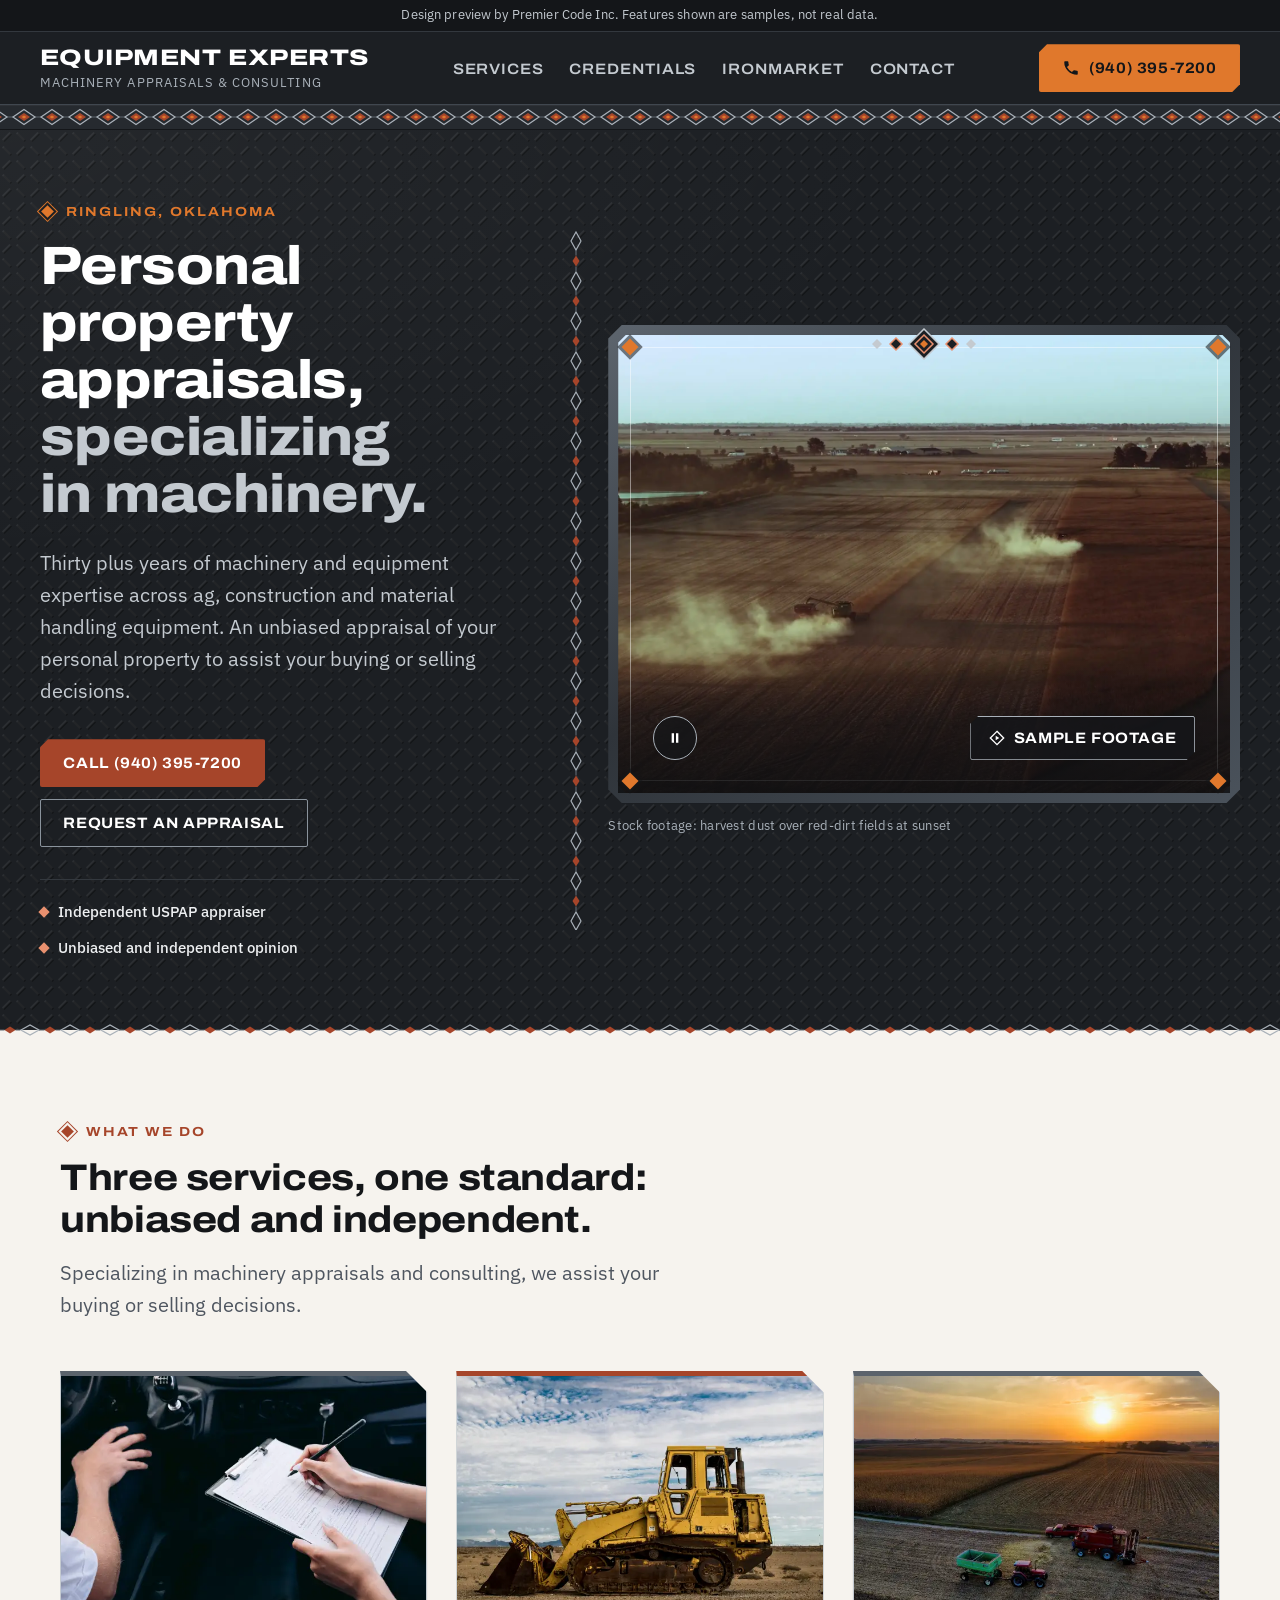
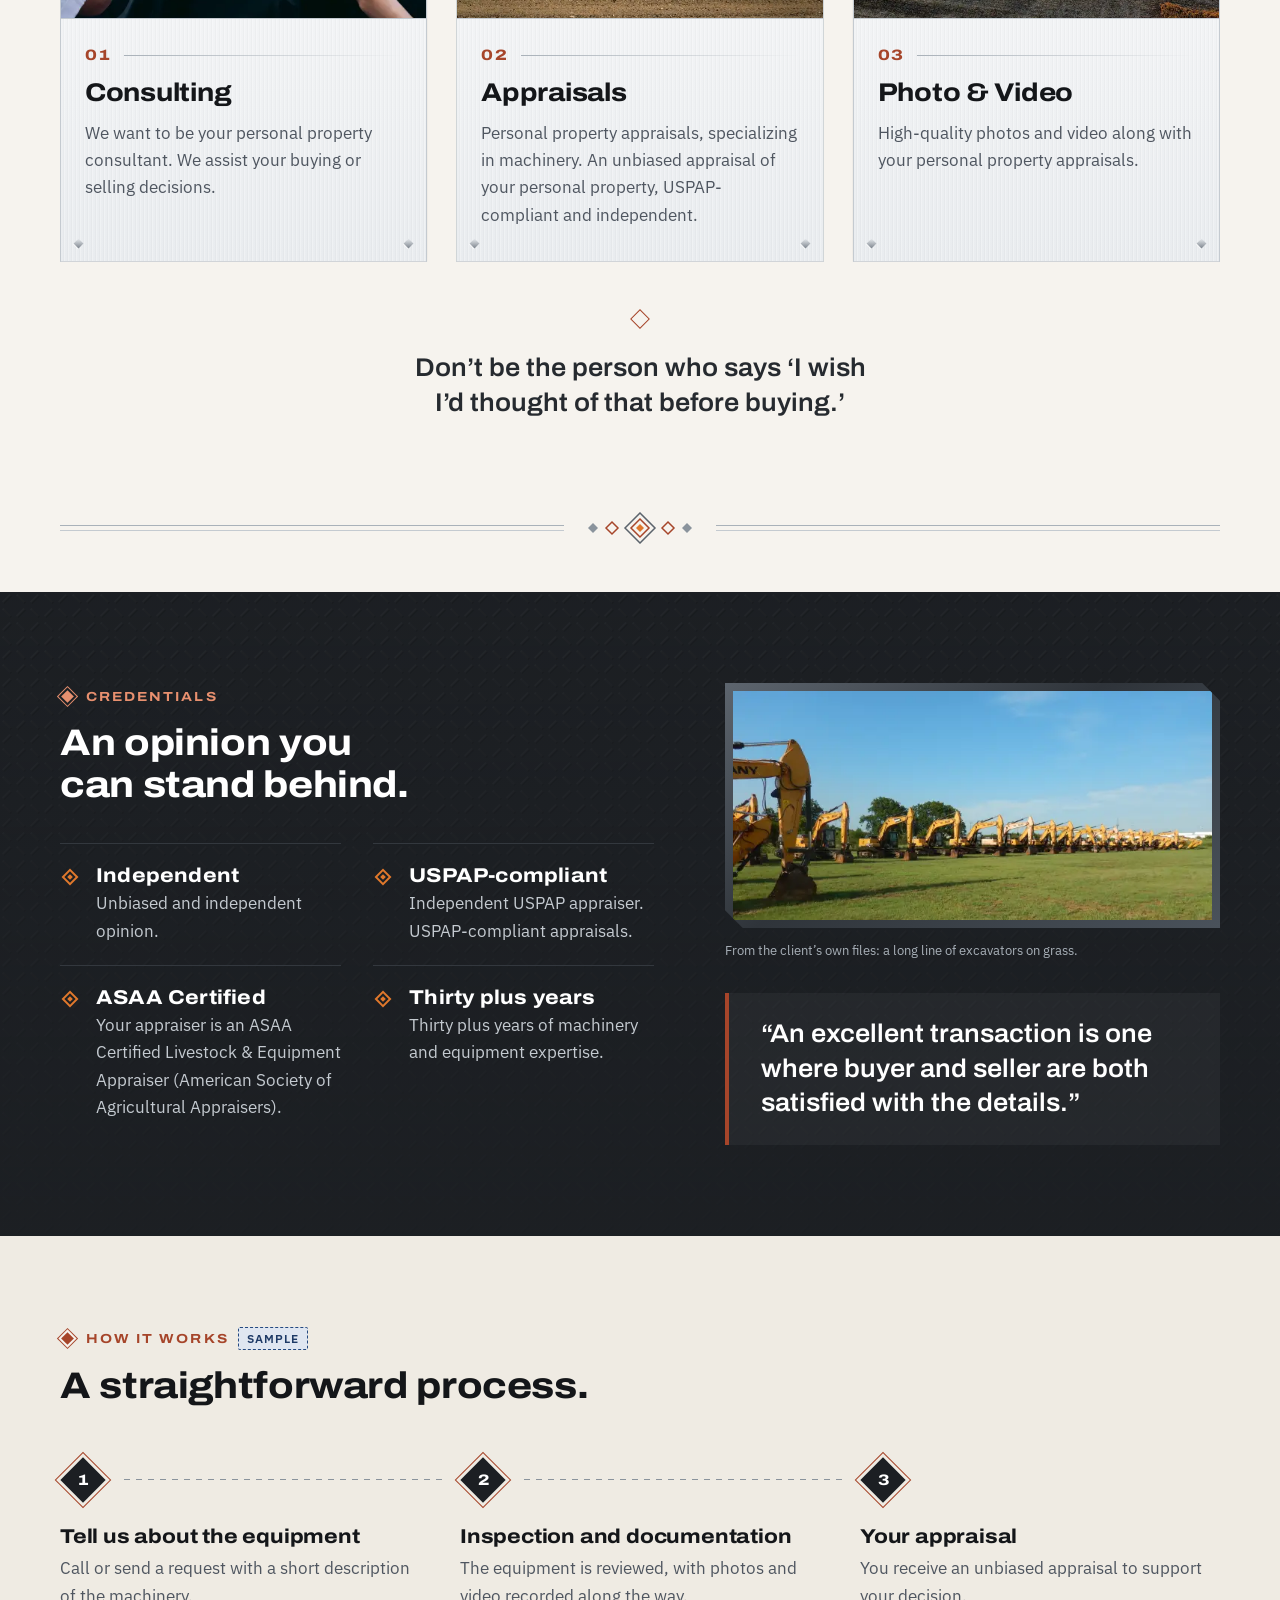
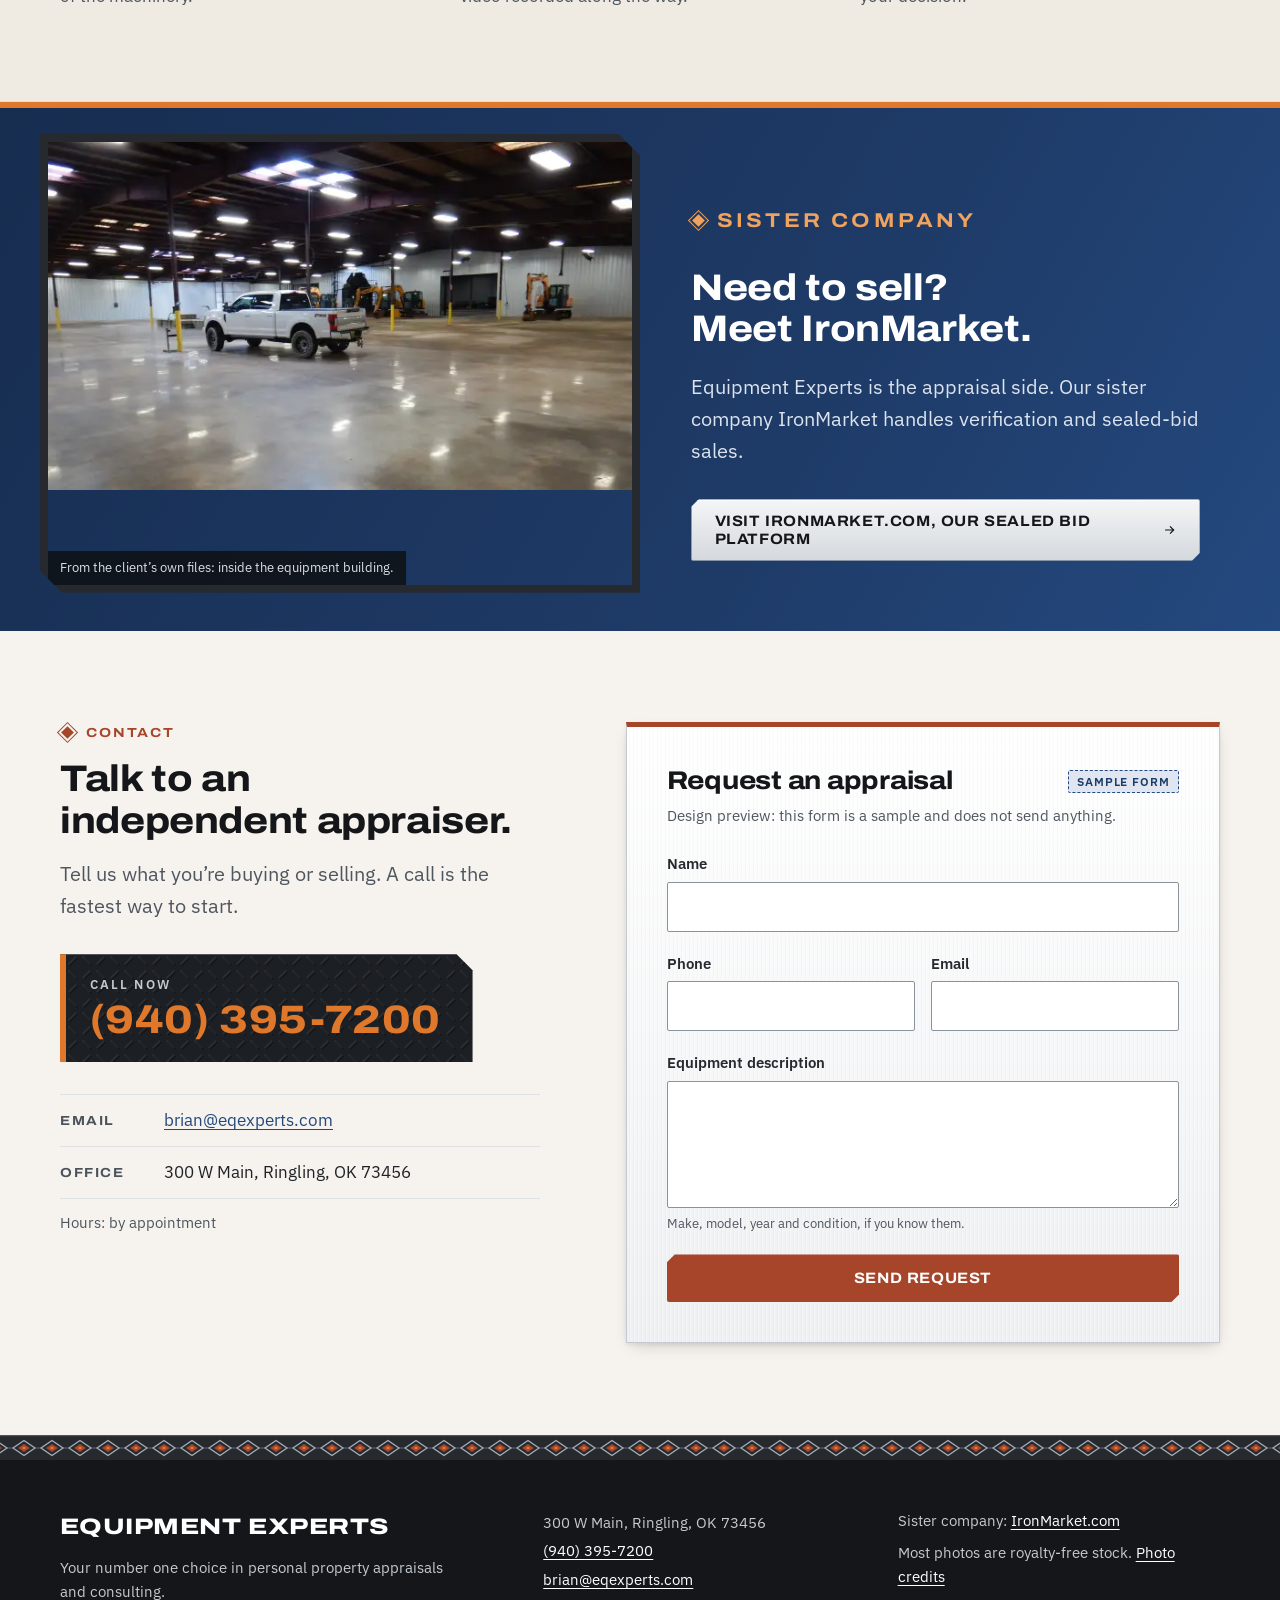
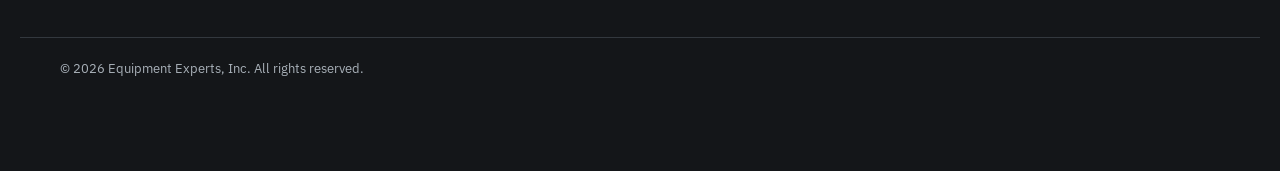
==== option-a/index.html @ ef74b84f "Add three homepage design options for Equipment Experts - Option A "Diamond & Steel": industrial gri" ====
<!--
  PITCH NOTE (Option A, "Diamond & Steel"):
  A disciplined, industrial-grade homepage in charcoal, brushed steel and red clay, where a precise
  diamond-band pattern language (machined like tread plate) gives the brand a quiet, distinctive
  heritage without a single word about it.
  Look first at: the hero (red-dirt harvest loop inside the steel diamond frame, with the diamond
  chain along its edge), then the three machined service cards and the credentials band.
-->
<!doctype html>
<html lang="en">
<head>
<meta charset="utf-8">
<meta name="viewport" content="width=device-width, initial-scale=1">
<meta name="robots" content="noindex, nofollow">
<title>Equipment Experts | Machinery Appraisals and Consulting in Ringling, Oklahoma</title>
<meta name="description" content="Equipment Experts: independent, USPAP-compliant personal property appraisals and consulting, specializing in machinery. Ringling, Oklahoma.">
<meta name="theme-color" content="#1c1f23">
<link rel="preconnect" href="https://fonts.googleapis.com">
<link rel="preconnect" href="https://fonts.gstatic.com" crossorigin>
<link rel="stylesheet" href="https://fonts.googleapis.com/css2?family=Archivo:wdth,wght@100..125,500..800&family=IBM+Plex+Sans:ital,wght@0,400;0,500;0,600;1,400&display=swap">
<link rel="stylesheet" href="styles.css">
<script>document.documentElement.classList.add('js');</script>
</head>
<body>

<a class="skip-link" href="#main">Skip to main content</a>

<div class="preview-bar" role="note">
  Design preview by Premier Code Inc. Features shown are samples, not real data.
</div>

<header class="site-header">
  <div class="container header-inner">
    <a class="brand" href="#top" aria-label="Equipment Experts, back to top">
      <span class="brand-name">Equipment Experts</span>
      <span class="brand-sub">Machinery appraisals &amp; consulting</span>
    </a>
    <nav class="site-nav" aria-label="Primary">
      <ul>
        <li><a href="#services">Services</a></li>
        <li><a href="#credentials">Credentials</a></li>
        <li><a href="#ironmarket">IronMarket</a></li>
        <li><a href="#contact">Contact</a></li>
      </ul>
    </nav>
    <a class="btn btn-call header-call" href="tel:+19403957200">
      <svg class="icon" aria-hidden="true" viewBox="0 0 24 24" width="18" height="18"><path d="M6.6 10.8a15.1 15.1 0 0 0 6.6 6.6l2.2-2.2c.3-.3.7-.4 1-.2 1.1.4 2.3.6 3.6.6.6 0 1 .4 1 1V20c0 .6-.4 1-1 1A17 17 0 0 1 3 4c0-.6.4-1 1-1h3.5c.6 0 1 .4 1 1 0 1.3.2 2.5.6 3.6.1.3 0 .7-.2 1z" fill="currentColor"/></svg>
      <span>(940) 395-7200</span>
    </a>
  </div>
  <div class="diamond-band draw" aria-hidden="true"></div>
</header>

<main id="main">

  <!-- HERO -->
  <section class="hero" id="top" aria-labelledby="hero-title">
    <div class="hero-grid container-wide">
      <div class="hero-copy">
        <p class="eyebrow"><span class="dia" aria-hidden="true"></span>Ringling, Oklahoma</p>
        <h1 id="hero-title">Personal property appraisals, <span class="h1-accent">specializing in machinery.</span></h1>
        <p class="hero-lead">Thirty plus years of machinery and equipment expertise across ag, construction and material handling equipment. An unbiased appraisal of your personal property to assist your buying or selling decisions.</p>
        <div class="hero-actions">
          <a class="btn btn-primary" href="tel:+19403957200">Call (940) 395-7200</a>
          <a class="btn btn-outline-light" href="#contact">Request an appraisal</a>
        </div>
        <ul class="hero-facts" aria-label="At a glance">
          <li>Independent USPAP appraiser</li>
          <li>Unbiased and independent opinion</li>
        </ul>
      </div>

      <div class="hero-media">
        <div class="hero-frame">
          <video class="hero-video" muted loop playsinline preload="metadata"
                 poster="../assets/img/poster-aerial-combines-red-dirt-sunset.webp"
                 width="1920" height="1080"
                 aria-label="Stock footage: harvest machines raising dust over red-dirt fields at sunset">
            <source media="(max-width: 899px)" src="../assets/video/aerial-combines-red-dirt-sunset-720.mp4" type="video/mp4">
            <source src="../assets/video/aerial-combines-red-dirt-sunset.mp4" type="video/mp4">
          </video>
          <span class="frame-corner tl" aria-hidden="true"></span>
          <span class="frame-corner tr" aria-hidden="true"></span>
          <span class="frame-corner bl" aria-hidden="true"></span>
          <span class="frame-corner br" aria-hidden="true"></span>
          <div class="hero-media-bar">
            <button class="video-toggle" type="button" aria-label="Pause background video" hidden>
              <svg class="i-pause" aria-hidden="true" viewBox="0 0 24 24" width="16" height="16"><path d="M7 5h3.5v14H7zM13.5 5H17v14h-3.5z" fill="currentColor"/></svg>
              <svg class="i-play" aria-hidden="true" viewBox="0 0 24 24" width="16" height="16"><path d="M8 5v14l11-7z" fill="currentColor"/></svg>
            </button>
            <a class="btn btn-footage" href="../assets/video/aerial-tractor-red-soil.mp4" data-footage="../assets/video/aerial-tractor-red-soil" aria-haspopup="dialog">
              <svg aria-hidden="true" viewBox="0 0 24 24" width="16" height="16"><path d="M12 2l10 10-10 10L2 12z" fill="none" stroke="currentColor" stroke-width="2"/><path d="M10 8.5v7l5.5-3.5z" fill="currentColor"/></svg>
              Sample footage
            </a>
          </div>
        </div>
        <p class="media-caption">Stock footage: harvest dust over red-dirt fields at sunset</p>
      </div>
    </div>
    <div class="chain-rule draw" aria-hidden="true"></div>
  </section>

  <!-- SERVICES -->
  <section class="section services" id="services" aria-labelledby="services-title">
    <div class="container">
      <header class="section-head">
        <p class="kicker">What we do</p>
        <h2 id="services-title">Three services, one standard: unbiased and independent.</h2>
        <p class="section-intro">Specializing in machinery appraisals and consulting, we assist your buying or selling decisions.</p>
      </header>

      <ol class="cards" role="list">
        <li class="card">
          <figure class="card-media">
            <img src="../assets/img/clipboard-640.webp"
                 srcset="../assets/img/clipboard-640.webp 640w, ../assets/img/clipboard-1200.webp 1200w"
                 sizes="(min-width: 1000px) 30vw, (min-width: 700px) 45vw, 92vw"
                 width="640" height="427" loading="lazy" decoding="async"
                 alt="Hands filling out an inspection form on a clipboard">
          </figure>
          <div class="card-body">
            <p class="card-num"><span aria-hidden="true">01</span></p>
            <h3>Consulting</h3>
            <p>We want to be your personal property consultant. We assist your buying or selling decisions.</p>
          </div>
        </li>
        <li class="card card-feature">
          <figure class="card-media">
            <img src="../assets/img/track-loader-640.webp"
                 srcset="../assets/img/track-loader-640.webp 640w, ../assets/img/track-loader-1200.webp 1200w"
                 sizes="(min-width: 1000px) 30vw, (min-width: 700px) 45vw, 92vw"
                 width="640" height="427" loading="lazy" decoding="async"
                 alt="Weathered yellow track loader on open scrubland under a cloudy sky">
          </figure>
          <div class="card-body">
            <p class="card-num"><span aria-hidden="true">02</span></p>
            <h3>Appraisals</h3>
            <p>Personal property appraisals, specializing in machinery. An unbiased appraisal of your personal property, USPAP-compliant and independent.</p>
          </div>
        </li>
        <li class="card">
          <figure class="card-media">
            <img src="../assets/img/harvest-aerial-640.webp"
                 srcset="../assets/img/harvest-aerial-640.webp 640w, ../assets/img/harvest-aerial-1200.webp 1200w"
                 sizes="(min-width: 1000px) 30vw, (min-width: 700px) 45vw, 92vw"
                 width="640" height="516" loading="lazy" decoding="async"
                 alt="Aerial view of a combine and grain cart harvesting at sunset">
          </figure>
          <div class="card-body">
            <p class="card-num"><span aria-hidden="true">03</span></p>
            <h3>Photo &amp; Video</h3>
            <p>High-quality photos and video along with your personal property appraisals.</p>
          </div>
        </li>
      </ol>

      <blockquote class="pull-quote">
        <p>Don&rsquo;t be the person who says &lsquo;I wish I&rsquo;d thought of that before buying.&rsquo;</p>
      </blockquote>
    </div>
  </section>

  <div class="divider draw" aria-hidden="true">
    <svg viewBox="0 0 120 32" width="120" height="32"><use href="#stepped-diamond"/></svg>
  </div>

  <!-- CREDENTIALS / TRUST -->
  <section class="section trust" id="credentials" aria-labelledby="trust-title">
    <div class="container trust-grid">
      <div class="trust-copy">
        <p class="kicker kicker-light">Credentials</p>
        <h2 id="trust-title">An opinion you can stand behind.</h2>
        <ul class="cred-list" role="list">
          <li>
            <h3>Independent</h3>
            <p>Unbiased and independent opinion.</p>
          </li>
          <li>
            <h3>USPAP-compliant</h3>
            <p>Independent USPAP appraiser. USPAP-compliant appraisals.</p>
          </li>
          <li>
            <h3>ASAA Certified</h3>
            <!-- PLACEHOLDER: appraiser's name, pending client confirmation -->
            <p>Your appraiser is an ASAA Certified Livestock &amp; Equipment Appraiser (American Society of Agricultural Appraisers).</p>
          </li>
          <li>
            <h3>Thirty plus years</h3>
            <p>Thirty plus years of machinery and equipment expertise.</p>
          </li>
        </ul>
      </div>
      <figure class="trust-figure">
        <div class="trust-img">
          <img src="../assets/img/excavator-line-1200.webp"
               srcset="../assets/img/excavator-line-640.webp 640w, ../assets/img/excavator-line-1200.webp 1200w, ../assets/img/excavator-line-2400.webp 2400w"
               sizes="(min-width: 1000px) 46vw, 92vw"
               width="1200" height="574" loading="lazy" decoding="async"
               alt="A long line of yellow excavators parked on green grass under a blue sky">
        </div>
        <figcaption>From the client&rsquo;s own files: a long line of excavators on grass.</figcaption>
        <blockquote class="trust-quote">
          <p>&ldquo;An excellent transaction is one where buyer and seller are both satisfied with the details.&rdquo;</p>
        </blockquote>
      </figure>
    </div>
  </section>

  <!-- HOW IT WORKS (placeholder section) -->
  <!-- PLACEHOLDER: the client must confirm the appraisal process steps and wording -->
  <section class="section process" aria-labelledby="process-title">
    <div class="container">
      <header class="section-head section-head-row">
        <div>
          <p class="kicker">How it works <span class="sample-tag">Sample</span></p>
          <h2 id="process-title">A straightforward process.</h2>
        </div>
      </header>
      <ol class="steps" role="list">
        <li class="step">
          <span class="step-mark" aria-hidden="true"><span>1</span></span>
          <h3>Tell us about the equipment</h3>
          <p>Call or send a request with a short description of the machinery.</p>
        </li>
        <li class="step">
          <span class="step-mark" aria-hidden="true"><span>2</span></span>
          <h3>Inspection and documentation</h3>
          <p>The equipment is reviewed, with photos and video recorded along the way.</p>
        </li>
        <li class="step">
          <span class="step-mark" aria-hidden="true"><span>3</span></span>
          <h3>Your appraisal</h3>
          <p>You receive an unbiased appraisal to support your decision.</p>
        </li>
      </ol>
    </div>
  </section>

  <!-- IRONMARKET -->
  <section class="ironmarket" id="ironmarket" aria-labelledby="iron-title">
    <div class="container-wide iron-grid">
      <figure class="iron-figure">
        <img src="../assets/img/shop-interior-1200.webp"
             srcset="../assets/img/shop-interior-640.webp 640w, ../assets/img/shop-interior-1200.webp 1200w, ../assets/img/shop-interior-2400.webp 2400w"
             sizes="(min-width: 1000px) 50vw, 100vw"
             width="1200" height="715" loading="lazy" decoding="async"
             alt="Inside a large metal equipment building with a white pickup and compact excavators on a polished concrete floor">
        <figcaption>From the client&rsquo;s own files: inside the equipment building.</figcaption>
      </figure>
      <div class="iron-copy">
        <p class="kicker kicker-light">Sister company</p>
        <h2 id="iron-title">Need to sell? Meet IronMarket.</h2>
        <p>Equipment Experts is the appraisal side. Our sister company IronMarket handles verification and sealed-bid sales.</p>
        <a class="btn btn-steel" href="https://www.ironmarket.com" rel="noopener">
          Visit IronMarket.com, our sealed bid platform
          <svg aria-hidden="true" viewBox="0 0 24 24" width="16" height="16"><path d="M5 12h12M13 6l6 6-6 6" fill="none" stroke="currentColor" stroke-width="2"/></svg>
        </a>
      </div>
    </div>
  </section>

  <!-- CONTACT -->
  <section class="section contact" id="contact" aria-labelledby="contact-title">
    <div class="container contact-grid">
      <div class="contact-copy">
        <p class="kicker">Contact</p>
        <h2 id="contact-title">Talk to an independent appraiser.</h2>
        <p class="section-intro">Tell us what you&rsquo;re buying or selling. A call is the fastest way to start.</p>
        <a class="call-plate" href="tel:+19403957200">
          <span class="call-label">Call now</span>
          <span class="call-number">(940) 395-7200</span>
        </a>
        <dl class="contact-list">
          <div><dt>Email</dt><dd><a href="mailto:brian@eqexperts.com">brian@eqexperts.com</a></dd></div>
          <div><dt>Office</dt><dd>300 W Main, Ringling, OK 73456</dd></div>
        </dl>
        <!-- PLACEHOLDER: business hours are not published; client must confirm -->
        <p class="contact-hours">Hours: by appointment</p>
        <!-- /PLACEHOLDER -->
      </div>

      <div class="form-panel">
        <div class="form-head">
          <h3>Request an appraisal</h3>
          <span class="sample-tag">Sample form</span>
        </div>
        <p class="form-note">Design preview: this form is a sample and does not send anything.</p>
        <form class="request-form" action="#" method="post" novalidate>
          <!-- PLACEHOLDER: reCAPTCHA v3 script and token field go here at launch -->
          <div class="hp" aria-hidden="true">
            <label for="f-company">Leave this field empty</label>
            <input id="f-company" name="company_website" type="text" tabindex="-1" autocomplete="off">
          </div>
          <div class="field">
            <label for="f-name">Name</label>
            <input id="f-name" name="name" type="text" autocomplete="name" required>
          </div>
          <div class="field-row">
            <div class="field">
              <label for="f-phone">Phone</label>
              <input id="f-phone" name="phone" type="tel" autocomplete="tel" inputmode="tel">
            </div>
            <div class="field">
              <label for="f-email">Email</label>
              <input id="f-email" name="email" type="email" autocomplete="email">
            </div>
          </div>
          <div class="field">
            <label for="f-equip">Equipment description</label>
            <textarea id="f-equip" name="equipment" rows="4" aria-describedby="f-equip-hint"></textarea>
            <p class="hint" id="f-equip-hint">Make, model, year and condition, if you know them.</p>
          </div>
          <button class="btn btn-primary btn-block" type="submit">Send request</button>
          <p class="form-status" role="status" aria-live="polite"></p>
        </form>
      </div>
    </div>
  </section>

</main>

<footer class="site-footer">
  <div class="diamond-band" aria-hidden="true"></div>
  <div class="container footer-grid">
    <div class="footer-brand">
      <p class="brand-name">Equipment Experts</p>
      <p class="footer-tag">Your number one choice in personal property appraisals and consulting.</p>
    </div>
    <address class="footer-contact">
      300 W Main, Ringling, OK 73456<br>
      <a href="tel:+19403957200">(940) 395-7200</a><br>
      <a href="mailto:brian@eqexperts.com">brian@eqexperts.com</a>
    </address>
    <div class="footer-links">
      <p>Sister company: <a href="https://www.ironmarket.com" rel="noopener">IronMarket.com</a></p>
      <p>Most photos are royalty-free stock. <a href="../credits.html">Photo credits</a></p>
    </div>
  </div>
  <div class="container footer-base">
    <p>&copy; 2026 Equipment Experts, Inc. All rights reserved.</p>
  </div>
</footer>

<dialog class="footage-dialog" aria-labelledby="footage-title">
  <div class="dialog-head">
    <h2 id="footage-title">Sample footage <span class="dialog-sub">Stock aerial of a tractor crossing red-soil rows</span></h2>
    <button class="dialog-close" type="button" aria-label="Close sample footage">
      <svg aria-hidden="true" viewBox="0 0 24 24" width="20" height="20"><path d="M6 6l12 12M18 6L6 18" stroke="currentColor" stroke-width="2.2"/></svg>
    </button>
  </div>
  <div class="dialog-stage"></div>
  <p class="dialog-note">An example of the kind of photo and video coverage that can accompany an appraisal. Stock footage, not a client project.</p>
</dialog>

<!-- Shared SVG symbols -->
<svg width="0" height="0" style="position:absolute" aria-hidden="true" focusable="false">
  <symbol id="stepped-diamond" viewBox="0 0 120 32">
    <path d="M8 16l5-5 5 5-5 5z" fill="#8a939c"/>
    <path d="M102 16l5-5 5 5-5 5z" fill="#8a939c"/>
    <path d="M26 16l6-6 6 6-6 6z" fill="none" stroke="#a6452a" stroke-width="1.5"/>
    <path d="M82 16l6-6 6 6-6 6z" fill="none" stroke="#a6452a" stroke-width="1.5"/>
    <path d="M60 1l15 15-15 15-15-15z" fill="none" stroke="#5b636c" stroke-width="1.5"/>
    <path d="M60 7l9 9-9 9-9-9z" fill="none" stroke="#a6452a" stroke-width="1.5"/>
    <path d="M60 12l4 4-4 4-4-4z" fill="#e0782c"/>
  </symbol>
</svg>

<script src="main.js" defer></script>
<!-- SWITCHER -->
</body>
</html>
---- option-a/styles.css ----
/* ==========================================================================
   Equipment Experts | Option A "Diamond & Steel"
   Charcoal + brushed steel base, warm paper, red-clay accent,
   logo orange and deep blue. Diamond bands rendered as machined detail.
   ========================================================================== */

:root {
    /* Neutrals: charcoal and steel */
    --charcoal-950: #141619;
    --charcoal-900: #1c1f23;
    --charcoal-800: #262a2f;
    --charcoal-700: #33383e;
    --steel-700: #4a525b;
    --steel-600: #5b636c;
    --steel-500: #8a939c;
    --steel-400: #a9b1b9;
    --steel-300: #c4cad0;
    --steel-200: #dde1e5;
    --steel-100: #eceef0;
    --white: #ffffff;

    /* Warm paper */
    --paper: #f6f3ee;
    --paper-2: #efebe3;

    /* Accents */
    --clay-700: #8f3a22;
    --clay-600: #a6452a;
    --clay-300: #e8906f;
    --orange: #e0782c;
    --orange-soft: #f0a35e;
    --blue-900: #172d50;
    --blue-800: #1e3a66;
    --blue-700: #24497f;

    /* Text */
    --ink: #1f2328;
    --muted: #4f5660;
    --on-dark: #eef0f2;
    --on-dark-muted: #c4cad0;

    /* Type */
    --font-head: "Archivo", "Helvetica Neue", Arial, system-ui, sans-serif;
    --font-body: "IBM Plex Sans", system-ui, -apple-system, "Segoe UI", sans-serif;

    --text-xs: clamp(0.78rem, 0.75rem + 0.1vw, 0.82rem);
    --text-sm: clamp(0.875rem, 0.85rem + 0.12vw, 0.94rem);
    --text-base: clamp(1rem, 0.96rem + 0.2vw, 1.0625rem);
    --text-lg: clamp(1.125rem, 1.06rem + 0.3vw, 1.25rem);
    --text-xl: clamp(1.3rem, 1.15rem + 0.6vw, 1.6rem);
    --text-2xl: clamp(1.65rem, 1.35rem + 1.2vw, 2.4rem);
    --text-3xl: clamp(2rem, 1.45rem + 2.4vw, 3.6rem);

    /* Spacing */
    --space-1: 0.25rem;
    --space-2: 0.5rem;
    --space-3: 0.75rem;
    --space-4: 1rem;
    --space-5: 1.25rem;
    --space-6: 1.5rem;
    --space-8: 2rem;
    --space-10: 2.5rem;
    --space-12: 3rem;
    --space-16: 4rem;
    --space-20: 5rem;
    --space-24: 6rem;

    --section-pad: clamp(3.5rem, 2.5rem + 4vw, 7rem);

    --radius-sm: 2px;
    --radius-md: 4px;
    --chamfer: 14px;

    --shadow-sm: 0 1px 2px rgb(20 22 25 / 0.08);
    --shadow-md: 0 6px 16px -6px rgb(20 22 25 / 0.22), 0 2px 4px rgb(20 22 25 / 0.06);
    --shadow-lg: 0 18px 40px -16px rgb(20 22 25 / 0.35);

    --ease: cubic-bezier(0.2, 0.7, 0.2, 1);
    --t-fast: 150ms var(--ease);
    --t-base: 220ms var(--ease);

    --focus: var(--blue-700);

    /* Pattern tiles (inline SVG) */
    --tile-band: url("data:image/svg+xml,%3Csvg xmlns='http://www.w3.org/2000/svg' width='28' height='18' viewBox='0 0 28 18'%3E%3Cpath d='M0 9h3M25 9h3' stroke='%235b636c'/%3E%3Cpath d='M14 1.5l11 7.5-11 7.5L3 9z' fill='none' stroke='%23a9b1b9' stroke-width='1.2'/%3E%3Cpath d='M14 5l6 4-6 4-6-4z' fill='%23a6452a'/%3E%3Cpath d='M14 7.4l2.4 1.6-2.4 1.6-2.4-1.6z' fill='%23e0782c'/%3E%3C/svg%3E");
    --tile-chain-h: url("data:image/svg+xml,%3Csvg xmlns='http://www.w3.org/2000/svg' width='40' height='12' viewBox='0 0 40 12'%3E%3Cpath d='M1 6l9-5 9 5-9 5z' fill='none' stroke='%23a9b1b9' stroke-width='1.2'/%3E%3Cpath d='M19 6h5.5M35.5 6H41' stroke='%235b636c' stroke-width='1.2'/%3E%3Cpath d='M30 2.5l5.5 3.5-5.5 3.5-5.5-3.5z' fill='%23a6452a'/%3E%3C/svg%3E");
    --tile-chain-v: url("data:image/svg+xml,%3Csvg xmlns='http://www.w3.org/2000/svg' width='12' height='40' viewBox='0 0 12 40'%3E%3Cpath d='M6 1l5 9-5 9-5-9z' fill='none' stroke='%23a9b1b9' stroke-width='1.2'/%3E%3Cpath d='M6 19v5.5M6 35.5V41' stroke='%235b636c' stroke-width='1.2'/%3E%3Cpath d='M2.5 30L6 24.5 9.5 30 6 35.5z' fill='%23a6452a'/%3E%3C/svg%3E");
    --tile-tread: url("data:image/svg+xml,%3Csvg xmlns='http://www.w3.org/2000/svg' width='28' height='28' viewBox='0 0 28 28'%3E%3Cg fill='%23000' fill-opacity='.35'%3E%3Cpath d='M3 10.5L10.5 3l1.5 1.5L4.5 12z'/%3E%3Cpath d='M17 4.5L18.5 3 26 10.5 24.5 12z'/%3E%3Cpath d='M3 18.5L4.5 17 12 24.5 10.5 26z'/%3E%3Cpath d='M17 24.5L24.5 17l1.5 1.5L18.5 26z'/%3E%3C/g%3E%3Cg fill='%23fff' fill-opacity='.07'%3E%3Cpath d='M2 9.5L9.5 2l1.5 1.5L3.5 11z'/%3E%3Cpath d='M16 3.5L17.5 2 25 9.5 23.5 11z'/%3E%3Cpath d='M2 17.5L3.5 16 11 23.5 9.5 25z'/%3E%3Cpath d='M16 23.5L23.5 16l1.5 1.5L17.5 25z'/%3E%3C/g%3E%3C/svg%3E");
    --brushed: repeating-linear-gradient(90deg, rgb(255 255 255 / 0) 0 2px, rgb(0 0 0 / 0.018) 2px 3px, rgb(255 255 255 / 0.25) 3px 4px);
}

/* ---------- Reset / base ---------- */
*,
*::before,
*::after { box-sizing: border-box; }

html {
    -webkit-text-size-adjust: 100%;
    scroll-behavior: smooth;
    scroll-padding-top: 1rem;
}

body {
    margin: 0;
    font-family: var(--font-body);
    font-size: var(--text-base);
    line-height: 1.6;
    color: var(--ink);
    background: var(--paper);
    overflow-x: hidden;
}

img, video, svg { display: block; max-width: 100%; }
img, video { height: auto; }

h1, h2, h3 {
    font-family: var(--font-head);
    font-stretch: 112%;
    font-weight: 750;
    line-height: 1.12;
    letter-spacing: -0.01em;
    margin: 0;
    text-wrap: balance;
}

p { margin: 0; }
p + p { margin-top: var(--space-4); }

a { color: var(--blue-700); text-underline-offset: 0.18em; }
a:hover { color: var(--clay-700); }

:focus-visible {
    outline: 3px solid var(--focus);
    outline-offset: 3px;
    border-radius: 1px;
}

ul[role="list"], ol[role="list"] { list-style: none; margin: 0; padding: 0; }

figure { margin: 0; }

.container {
    width: 100%;
    max-width: 1240px;
    margin-inline: auto;
    padding-inline: clamp(1rem, 0.5rem + 2.5vw, 2.5rem);
}

.container-wide {
    width: 100%;
    max-width: 1680px;
    margin-inline: auto;
    padding-inline: clamp(1rem, 0.5rem + 2.5vw, 2.5rem);
}

/* Dark surfaces get a light focus ring */
.site-header, .hero, .trust, .ironmarket, .site-footer, .call-plate, .footage-dialog, .preview-bar {
    --focus: var(--orange-soft);
}

/* ---------- Skip link / preview bar ---------- */
.skip-link {
    position: absolute;
    left: var(--space-4);
    top: -100px;
    z-index: 100;
    padding: var(--space-3) var(--space-5);
    background: var(--white);
    color: var(--ink);
    font-weight: 600;
    border: 2px solid var(--blue-700);
    text-decoration: none;
}
.skip-link:focus { top: var(--space-3); }

.preview-bar {
    background: var(--charcoal-950);
    color: var(--steel-300);
    font-size: var(--text-xs);
    line-height: 1.4;
    text-align: center;
    padding: 0.4rem 1rem;
    letter-spacing: 0.01em;
    border-bottom: 1px solid var(--charcoal-700);
}

/* ---------- Header ---------- */
.site-header {
    background: var(--charcoal-900);
    color: var(--on-dark);
    position: relative;
    z-index: 5;
}

.header-inner {
    display: flex;
    align-items: center;
    justify-content: space-between;
    gap: var(--space-4);
    min-height: 72px;
    padding-block: var(--space-3);
    max-width: 1680px;
}

.brand {
    display: flex;
    flex-direction: column;
    color: var(--white);
    text-decoration: none;
    line-height: 1.1;
}
.brand:hover { color: var(--white); }

.brand-name {
    font-family: var(--font-head);
    font-stretch: 125%;
    font-weight: 800;
    font-size: clamp(1.05rem, 0.9rem + 0.7vw, 1.4rem);
    letter-spacing: 0.02em;
    text-transform: uppercase;
    margin: 0;
}

.brand-sub {
    font-size: var(--text-xs);
    color: var(--steel-400);
    letter-spacing: 0.08em;
    text-transform: uppercase;
    margin-top: 0.3rem;
}

.site-nav { display: none; }

.site-nav ul {
    display: flex;
    gap: clamp(1rem, 2vw, 2.25rem);
    list-style: none;
    margin: 0;
    padding: 0;
}

.site-nav a {
    color: var(--on-dark-muted);
    text-decoration: none;
    font-family: var(--font-head);
    font-stretch: 110%;
    font-weight: 600;
    font-size: var(--text-sm);
    letter-spacing: 0.06em;
    text-transform: uppercase;
    padding-block: 0.6rem;
    position: relative;
    transition: color var(--t-fast);
}
.site-nav a::after {
    content: "";
    position: absolute;
    left: 50%;
    bottom: 0.15rem;
    width: 7px;
    height: 7px;
    background: var(--orange);
    transform: translateX(-50%) rotate(45deg) scale(0);
    transition: transform var(--t-base);
}
.site-nav a:hover { color: var(--white); }
.site-nav a:hover::after { transform: translateX(-50%) rotate(45deg) scale(1); }

.header-call span { display: none; }
.header-call { padding: 0.7rem; min-width: 44px; min-height: 44px; }

@media (min-width: 560px) {
    .header-call span { display: inline; }
    .header-call { padding: 0.6rem 1.1rem; }
}

@media (min-width: 960px) {
    .site-nav { display: block; }
}

/* Diamond band under header (and over footer) */
.diamond-band {
    height: 26px;
    background-color: var(--charcoal-800);
    background-image: var(--tile-band);
    background-repeat: repeat-x;
    background-position: center center;
    border-top: 1px solid var(--steel-700);
    border-bottom: 1px solid var(--charcoal-950);
    box-shadow: inset 0 1px 0 rgb(255 255 255 / 0.04);
}

/* ---------- Buttons ---------- */
.btn {
    display: inline-flex;
    align-items: center;
    justify-content: center;
    gap: 0.55rem;
    min-height: 48px;
    padding: 0.75rem 1.4rem;
    font-family: var(--font-head);
    font-stretch: 108%;
    font-weight: 700;
    font-size: var(--text-sm);
    letter-spacing: 0.04em;
    text-transform: uppercase;
    text-decoration: none;
    line-height: 1.2;
    border: 1.5px solid transparent;
    border-radius: var(--radius-sm);
    cursor: pointer;
    clip-path: polygon(8px 0, 100% 0, 100% calc(100% - 8px), calc(100% - 8px) 100%, 0 100%, 0 8px);
    transition: background-color var(--t-fast), color var(--t-fast), border-color var(--t-fast), transform var(--t-fast);
}
.btn:active { transform: translateY(1px); }
.btn:focus-visible { clip-path: none; }

.btn-primary { background: var(--clay-600); color: var(--white); }
.btn-primary:hover { background: var(--clay-700); color: var(--white); }

.btn-call { background: var(--orange); color: var(--charcoal-950); }
.btn-call:hover { background: var(--orange-soft); color: var(--charcoal-950); }
.btn-call .icon { flex: none; }

.btn-outline-light {
    background: transparent;
    color: var(--white);
    border-color: var(--steel-500);
    clip-path: none;
}
.btn-outline-light:hover { border-color: var(--white); background: rgb(255 255 255 / 0.06); color: var(--white); }

.btn-steel {
    background: linear-gradient(180deg, #f4f5f6, #d4d9de);
    color: var(--charcoal-950);
    border-color: var(--steel-400);
    box-shadow: inset 0 1px 0 rgb(255 255 255 / 0.8);
}
.btn-steel:hover { background: linear-gradient(180deg, #ffffff, #e2e6ea); color: var(--charcoal-950); }

.btn-block { width: 100%; }

/* ---------- Shared bits ---------- */
.kicker, .eyebrow {
    display: flex;
    align-items: center;
    gap: 0.6rem;
    font-family: var(--font-head);
    font-stretch: 115%;
    font-weight: 700;
    font-size: var(--text-xs);
    letter-spacing: 0.16em;
    text-transform: uppercase;
    color: var(--clay-600);
    margin-bottom: var(--space-4);
}
.kicker::before, .eyebrow .dia {
    content: "";
    flex: none;
    width: 9px;
    height: 9px;
    background: currentColor;
    transform: rotate(45deg);
    box-shadow: 0 0 0 2px var(--paper), 0 0 0 3px currentColor;
    margin-inline: 3px 4px;
}
.kicker-light { color: var(--clay-300); }
.kicker-light::before { box-shadow: 0 0 0 2px var(--charcoal-900), 0 0 0 3px currentColor; }

.sample-tag {
    display: inline-block;
    font-family: var(--font-body);
    font-weight: 600;
    font-size: 0.72rem;
    letter-spacing: 0.08em;
    text-transform: uppercase;
    color: var(--blue-800);
    background: #dfe6f1;
    border: 1px dashed var(--blue-700);
    padding: 0.12rem 0.5rem;
    border-radius: var(--radius-sm);
    line-height: 1.5;
}

.section { padding-block: var(--section-pad); }

.section-head { max-width: 46rem; margin-bottom: clamp(2rem, 1.5rem + 2vw, 3.5rem); }
.section-head h2 { font-size: var(--text-2xl); color: var(--charcoal-950); }
.section-intro { margin-top: var(--space-4); color: var(--muted); font-size: var(--text-lg); max-width: 40rem; }

/* ---------- Hero ---------- */
.hero {
    position: relative;
    background-color: var(--charcoal-900);
    background-image:
        radial-gradient(120% 80% at 0% 0%, rgb(255 255 255 / 0.04), transparent 60%),
        var(--tile-tread);
    color: var(--on-dark);
}

.hero-grid {
    display: grid;
    gap: var(--space-8);
    padding-block: clamp(2.5rem, 2rem + 3vw, 4.5rem) clamp(2.5rem, 2rem + 2vw, 4rem);
}

.hero-copy { align-self: center; max-width: 38rem; }

.hero .eyebrow { color: var(--orange); }
.hero .eyebrow .dia { box-shadow: 0 0 0 2px var(--charcoal-900), 0 0 0 3px currentColor; }

.hero h1 {
    font-size: var(--text-3xl);
    font-weight: 800;
    color: var(--white);
    line-height: 1.06;
}
.h1-accent { color: var(--steel-300); display: block; }

.hero-lead {
    margin-top: var(--space-6);
    font-size: var(--text-lg);
    color: var(--on-dark-muted);
    max-width: 34rem;
}

.hero-actions {
    display: flex;
    flex-wrap: wrap;
    gap: var(--space-3);
    margin-top: var(--space-8);
}

.hero-facts {
    list-style: none;
    margin: var(--space-8) 0 0;
    padding: var(--space-5) 0 0;
    border-top: 1px solid var(--charcoal-700);
    display: flex;
    flex-wrap: wrap;
    gap: var(--space-3) var(--space-8);
    font-size: var(--text-sm);
    color: var(--on-dark);
    font-weight: 500;
}
.hero-facts li { display: flex; align-items: center; gap: 0.6rem; }
.hero-facts li::before {
    content: "";
    width: 8px; height: 8px;
    background: var(--clay-300);
    transform: rotate(45deg);
    flex: none;
}

/* Video frame */
.hero-media { position: relative; min-width: 0; }

.hero-frame {
    position: relative;
    padding: 10px;
    background: linear-gradient(145deg, #5d656e, #2f343a 45%, #4a525b);
    clip-path: polygon(var(--chamfer) 0, calc(100% - var(--chamfer)) 0, 100% var(--chamfer), 100% calc(100% - var(--chamfer)), calc(100% - var(--chamfer)) 100%, var(--chamfer) 100%, 0 calc(100% - var(--chamfer)), 0 var(--chamfer));
    box-shadow: var(--shadow-lg);
    height: 100%;
}

.hero-video {
    width: 100%;
    aspect-ratio: 16 / 10;
    object-fit: cover;
    background: var(--charcoal-950);
    clip-path: polygon(8px 0, calc(100% - 8px) 0, 100% 8px, 100% calc(100% - 8px), calc(100% - 8px) 100%, 8px 100%, 0 calc(100% - 8px), 0 8px);
}

/* Inner frame line with diamond corners */
.hero-frame::after {
    content: "";
    position: absolute;
    inset: 22px;
    border: 1px solid rgb(255 255 255 / 0.45);
    pointer-events: none;
}
.frame-corner {
    position: absolute;
    width: 12px;
    height: 12px;
    background: var(--orange);
    transform: rotate(45deg);
    box-shadow: 0 0 0 3px rgb(20 22 25 / 0.55);
    z-index: 2;
    pointer-events: none;
}
.frame-corner.tl { top: 16px; left: 16px; }
.frame-corner.tr { top: 16px; right: 16px; }
.frame-corner.bl { bottom: 16px; left: 16px; }
.frame-corner.br { bottom: 16px; right: 16px; }

/* Stepped diamond badge on the frame's top edge */
.hero-frame::before {
    content: "";
    position: absolute;
    top: 3px;
    left: 50%;
    width: 120px;
    height: 32px;
    transform: translateX(-50%);
    background: url("data:image/svg+xml,%3Csvg xmlns='http://www.w3.org/2000/svg' viewBox='0 0 120 32'%3E%3Cpath d='M8 16l5-5 5 5-5 5z' fill='%23c4cad0'/%3E%3Cpath d='M102 16l5-5 5 5-5 5z' fill='%23c4cad0'/%3E%3Cpath d='M26 16l6-6 6 6-6 6z' fill='%231c1f23' stroke='%23e8906f' stroke-width='1.5'/%3E%3Cpath d='M82 16l6-6 6 6-6 6z' fill='%231c1f23' stroke='%23e8906f' stroke-width='1.5'/%3E%3Cpath d='M60 1l15 15-15 15-15-15z' fill='%231c1f23' stroke='%23c4cad0' stroke-width='1.5'/%3E%3Cpath d='M60 7l9 9-9 9-9-9z' fill='none' stroke='%23e8906f' stroke-width='1.5'/%3E%3Cpath d='M60 12l4 4-4 4-4-4z' fill='%23e0782c'/%3E%3C/svg%3E") center / contain no-repeat;
    z-index: 3;
    pointer-events: none;
}

.hero-media-bar {
    position: absolute;
    left: 10px;
    right: 10px;
    bottom: 10px;
    display: flex;
    align-items: flex-end;
    justify-content: space-between;
    gap: var(--space-3);
    padding: 3.5rem 2.2rem 2.1rem;
    background: linear-gradient(0deg, rgb(14 15 17 / 0.85), rgb(14 15 17 / 0.55) 55%, transparent);
    z-index: 1;
}

.video-toggle {
    display: inline-grid;
    place-items: center;
    width: 44px;
    height: 44px;
    flex: none;
    padding: 0;
    color: var(--white);
    background: rgb(20 22 25 / 0.75);
    border: 1.5px solid var(--steel-400);
    border-radius: 50%;
    cursor: pointer;
    transition: background-color var(--t-fast), border-color var(--t-fast);
}
.video-toggle:hover { background: var(--charcoal-950); border-color: var(--white); }
.video-toggle[hidden] { display: none; }
.video-toggle .i-play { display: none; }
.video-toggle.is-paused .i-play { display: block; }
.video-toggle.is-paused .i-pause { display: none; }

.btn-footage {
    margin-left: auto;
    background: rgb(20 22 25 / 0.8);
    color: var(--white);
    border-color: var(--steel-400);
    min-height: 44px;
    padding: 0.6rem 1.1rem;
}
.btn-footage:hover { background: var(--charcoal-950); border-color: var(--orange); color: var(--white); }

.media-caption {
    margin-top: var(--space-3);
    font-size: var(--text-xs);
    color: var(--steel-400);
    letter-spacing: 0.02em;
}

/* Diamond chain along the hero's bottom edge */
.chain-rule {
    height: 12px;
    background-image: var(--tile-chain-h);
    background-repeat: repeat-x;
    background-position: center;
    position: relative;
    top: 6px;
    z-index: 2;
}

@media (max-width: 559px) {
    .hero-media-bar { padding: 2.5rem 1.6rem 1.6rem; }
    .btn-footage { padding-inline: 0.8rem; font-size: 0.78rem; }
    .hero-frame::before { width: 90px; height: 24px; top: 3px; }
}

@media (min-width: 1000px) {
    .hero-grid {
        grid-template-columns: minmax(0, 5fr) minmax(0, 7fr);
        gap: clamp(3rem, 4vw, 5rem);
        min-height: min(calc(100svh - 130px), 860px);
        align-items: stretch;
    }
    .hero-media {
        display: flex;
        flex-direction: column;
        justify-content: center;
        padding-left: clamp(2rem, 3vw, 3.5rem);
    }
    /* Vertical diamond chain on the seam between copy and footage */
    .hero-media::before {
        content: "";
        position: absolute;
        left: 0;
        top: 4%;
        bottom: 4%;
        width: 12px;
        background-image: var(--tile-chain-v);
        background-repeat: repeat-y;
        background-position: center top;
    }
    .hero-frame { height: auto; }
    .hero-video { aspect-ratio: 4 / 3; max-height: 680px; }
}

/* ---------- Services: machined cards ---------- */
.services { background: var(--paper); }

.cards {
    display: grid;
    gap: clamp(1.25rem, 1rem + 1vw, 2rem);
}

.card {
    position: relative;
    display: flex;
    flex-direction: column;
    background: var(--brushed), linear-gradient(180deg, #fbfbfb, #e9ecef);
    border: 1px solid var(--steel-300);
    border-top: 5px solid var(--steel-600);
    box-shadow: var(--shadow-md);
    clip-path: polygon(0 0, calc(100% - 22px) 0, 100% 22px, 100% 100%, 0 100%);
    transition: transform var(--t-base), box-shadow var(--t-base);
}
.card:hover { transform: translateY(-3px); box-shadow: var(--shadow-lg); }
.card-feature { border-top-color: var(--clay-600); }

.card-media {
    position: relative;
    overflow: hidden;
    border-bottom: 1px solid var(--steel-300);
    aspect-ratio: 3 / 2;
}
.card-media img { width: 100%; height: 100%; object-fit: cover; }

.card-body {
    position: relative;
    padding: var(--space-6) var(--space-6) var(--space-8);
    flex: 1;
}

/* rivets */
.card-body::before,
.card-body::after {
    content: "";
    position: absolute;
    bottom: 14px;
    width: 7px;
    height: 7px;
    background: linear-gradient(135deg, #e9ecef, #7b838c);
    transform: rotate(45deg);
    box-shadow: 0 1px 0 rgb(255 255 255 / 0.7);
}
.card-body::before { left: 14px; }
.card-body::after { right: 14px; }

.card-num {
    font-family: var(--font-head);
    font-stretch: 125%;
    font-weight: 800;
    font-size: var(--text-sm);
    color: var(--clay-600);
    letter-spacing: 0.12em;
    display: flex;
    align-items: center;
    gap: 0.75rem;
    margin-bottom: var(--space-3);
}
.card-num::after {
    content: "";
    flex: 1;
    height: 1px;
    background: linear-gradient(90deg, var(--steel-400), transparent);
}

.card h3 {
    font-size: var(--text-xl);
    color: var(--charcoal-950);
    margin-bottom: var(--space-3);
}
.card p:not(.card-num) { color: var(--muted); }

@media (min-width: 640px) and (max-width: 899px) {
    .card { display: grid; grid-template-columns: 2fr 3fr; }
    .card-media { aspect-ratio: auto; border-bottom: 0; border-right: 1px solid var(--steel-300); min-height: 100%; }
}

@media (min-width: 900px) {
    .cards { grid-template-columns: repeat(3, minmax(0, 1fr)); }
}

.pull-quote {
    margin: clamp(2.5rem, 2rem + 2vw, 4rem) auto 0;
    max-width: 52rem;
    text-align: center;
    padding: var(--space-8) var(--space-4) 0;
    position: relative;
}
.pull-quote::before {
    content: "";
    position: absolute;
    top: 0;
    left: 50%;
    width: 14px; height: 14px;
    transform: translate(-50%, -50%) rotate(45deg);
    border: 1.5px solid var(--clay-600);
}
.pull-quote p {
    font-family: var(--font-head);
    font-stretch: 105%;
    font-weight: 600;
    font-size: var(--text-xl);
    line-height: 1.35;
    color: var(--charcoal-800);
    text-wrap: balance;
}

/* ---------- Divider ---------- */
.divider {
    display: flex;
    align-items: center;
    gap: var(--space-4);
    max-width: 1240px;
    margin: 0 auto;
    padding-inline: clamp(1rem, 0.5rem + 2.5vw, 2.5rem);
    background: var(--paper);
    padding-bottom: var(--space-12);
}
.divider::before,
.divider::after {
    content: "";
    flex: 1;
    height: 6px;
    border-top: 1px solid var(--steel-400);
    border-bottom: 1px solid var(--steel-300);
}
.divider svg { flex: none; width: 120px; height: 32px; }

/* ---------- Trust / credentials ---------- */
.trust {
    background-color: var(--charcoal-900);
    background-image: linear-gradient(180deg, rgb(28 31 35 / 0.6), rgb(28 31 35 / 0.95)), var(--tile-tread);
    color: var(--on-dark);
}

.trust h2 { font-size: var(--text-2xl); color: var(--white); margin-bottom: clamp(1.75rem, 1.5rem + 1vw, 2.5rem); }

.trust-grid { display: grid; gap: clamp(2.5rem, 2rem + 3vw, 4.5rem); }

.cred-list { display: grid; gap: 0; }
.cred-list li {
    position: relative;
    padding: var(--space-5) 0 var(--space-5) 2.25rem;
    border-top: 1px solid var(--charcoal-700);
}
.cred-list li::before {
    content: "";
    position: absolute;
    left: 4px;
    top: calc(var(--space-5) + 0.42em);
    width: 12px;
    height: 12px;
    border: 2px solid var(--orange);
    transform: rotate(45deg);
}
.cred-list li::after {
    content: "";
    position: absolute;
    left: 8px;
    top: calc(var(--space-5) + 0.42em + 4px);
    width: 4px;
    height: 4px;
    background: var(--orange);
    transform: rotate(45deg);
}
.cred-list h3 {
    font-size: var(--text-lg);
    color: var(--white);
    margin-bottom: var(--space-1);
    letter-spacing: 0.01em;
}
.cred-list p { color: var(--on-dark-muted); font-size: var(--text-base); }

.trust-img {
    position: relative;
    padding: 8px;
    background: linear-gradient(145deg, #5d656e, #2f343a 45%, #4a525b);
    clip-path: polygon(0 0, calc(100% - 18px) 0, 100% 18px, 100% 100%, 18px 100%, 0 calc(100% - 18px));
}
.trust-img img { width: 100%; aspect-ratio: 1200 / 574; object-fit: cover; }

.trust-figure figcaption {
    margin-top: var(--space-3);
    font-size: var(--text-xs);
    color: var(--steel-400);
}

.trust-quote {
    margin: var(--space-8) 0 0;
    padding: var(--space-6) var(--space-6) var(--space-6) var(--space-8);
    border-left: 4px solid var(--clay-600);
    background: rgb(255 255 255 / 0.04);
}
.trust-quote p {
    font-family: var(--font-head);
    font-stretch: 105%;
    font-weight: 600;
    font-size: var(--text-xl);
    line-height: 1.35;
    color: var(--white);
}

@media (min-width: 640px) {
    .cred-list { grid-template-columns: repeat(2, minmax(0, 1fr)); column-gap: var(--space-8); }
}

@media (min-width: 1000px) {
    .trust-grid { grid-template-columns: minmax(0, 6fr) minmax(0, 5fr); align-items: center; }
}

/* ---------- Process (placeholder) ---------- */
.process { background: var(--paper-2); border-bottom: 1px solid var(--steel-200); }
.process .kicker { flex-wrap: wrap; }

.steps {
    display: grid;
    gap: var(--space-8);
    counter-reset: step;
}

.step { position: relative; padding-left: 4.25rem; }
.step h3 { font-size: var(--text-lg); color: var(--charcoal-950); margin-bottom: var(--space-2); }
.step p { color: var(--muted); }

.step-mark {
    position: absolute;
    left: 0;
    top: -0.35rem;
    display: grid;
    place-items: center;
    width: 46px;
    height: 46px;
}
.step-mark::before {
    content: "";
    position: absolute;
    inset: 7px;
    background: var(--charcoal-900);
    transform: rotate(45deg);
    box-shadow: 0 0 0 3px var(--paper-2), 0 0 0 4px var(--clay-600);
}
.step-mark span {
    position: relative;
    font-family: var(--font-head);
    font-stretch: 120%;
    font-weight: 800;
    font-size: 0.95rem;
    color: var(--white);
}

@media (min-width: 900px) {
    .steps { grid-template-columns: repeat(3, minmax(0, 1fr)); gap: var(--space-10); }
    .step { padding-left: 0; padding-top: 4.25rem; }
    .step-mark { top: 0; }
    .step:not(:last-child)::after {
        content: "";
        position: absolute;
        top: 22px;
        left: 64px;
        right: calc(-1 * var(--space-10) + 12px);
        height: 1px;
        background: repeating-linear-gradient(90deg, var(--steel-500) 0 6px, transparent 6px 12px);
    }
}

/* ---------- IronMarket ---------- */
.ironmarket {
    background: var(--blue-800);
    background-image: linear-gradient(120deg, var(--blue-900), var(--blue-800) 60%, #24497f);
    color: var(--white);
    border-top: 6px solid var(--orange);
}

.iron-grid {
    display: grid;
    padding-inline: 0;
}

.iron-figure { position: relative; }
.iron-figure img { width: 100%; aspect-ratio: 1200 / 715; object-fit: cover; }
.iron-figure figcaption {
    position: absolute;
    left: 0;
    bottom: 0;
    background: rgb(14 15 17 / 0.82);
    color: var(--steel-200);
    font-size: var(--text-xs);
    padding: 0.4rem 0.75rem;
}

.iron-copy {
    padding: clamp(2.5rem, 2rem + 3vw, 5rem) clamp(1rem, 0.5rem + 2.5vw, 4rem);
    align-self: center;
    max-width: 40rem;
}
.ironmarket .kicker-light { color: var(--orange-soft); }
.ironmarket .kicker-light::before { box-shadow: 0 0 0 2px var(--blue-800), 0 0 0 3px currentColor; }
.iron-copy h2 { font-size: var(--text-2xl); margin-bottom: var(--space-5); }
.iron-copy p { color: #dbe3ef; font-size: var(--text-lg); margin-bottom: var(--space-8); }
.iron-copy .btn { text-align: left; }

@media (min-width: 1000px) {
    .iron-grid { grid-template-columns: minmax(0, 1fr) minmax(0, 1fr); padding-inline: clamp(1rem, 0.5rem + 2.5vw, 2.5rem); }
    .iron-figure {
        margin-block: calc(-1 * clamp(1.5rem, 2vw, 2.5rem)) clamp(2rem, 3vw, 3.5rem);
        top: 0;
        border: 8px solid var(--charcoal-800);
        box-shadow: var(--shadow-lg);
        clip-path: polygon(0 0, calc(100% - 22px) 0, 100% 22px, 100% 100%, 22px 100%, 0 calc(100% - 22px));
    }
    .ironmarket { padding-top: 0; }
    .iron-grid { padding-top: clamp(1.5rem, 2vw, 2.5rem); }
    .iron-figure { margin-top: 0; }
    .iron-copy { padding-left: clamp(2.5rem, 4vw, 5rem); }
}

/* ---------- Contact ---------- */
.contact { background: var(--paper); }

.contact-grid { display: grid; gap: clamp(2.5rem, 2rem + 3vw, 4.5rem); }
.contact h2 { font-size: var(--text-2xl); color: var(--charcoal-950); }

.call-plate {
    display: inline-flex;
    flex-direction: column;
    gap: 0.2rem;
    margin-top: var(--space-8);
    padding: var(--space-5) var(--space-8) var(--space-5) var(--space-6);
    background: var(--charcoal-900);
    background-image: var(--tile-tread);
    color: var(--white);
    text-decoration: none;
    border-left: 6px solid var(--orange);
    clip-path: polygon(0 0, calc(100% - 16px) 0, 100% 16px, 100% 100%, 0 100%);
    transition: background-color var(--t-fast);
}
.call-plate:hover { background-color: var(--charcoal-950); color: var(--white); }
.call-plate:focus-visible { clip-path: none; }
.call-label {
    font-size: var(--text-xs);
    letter-spacing: 0.16em;
    text-transform: uppercase;
    color: var(--steel-300);
    font-weight: 600;
}
.call-number {
    font-family: var(--font-head);
    font-stretch: 115%;
    font-weight: 800;
    font-size: clamp(1.6rem, 1.2rem + 1.6vw, 2.5rem);
    color: var(--orange);
    letter-spacing: 0.01em;
    line-height: 1.1;
}

.contact-list {
    margin: var(--space-8) 0 0;
    display: grid;
    gap: 0;
    max-width: 30rem;
}
.contact-list > div {
    display: grid;
    grid-template-columns: 5.5rem 1fr;
    gap: var(--space-4);
    padding-block: var(--space-3);
    border-top: 1px solid var(--steel-200);
}
.contact-list dt {
    font-family: var(--font-head);
    font-stretch: 112%;
    font-weight: 700;
    font-size: var(--text-xs);
    text-transform: uppercase;
    letter-spacing: 0.12em;
    color: var(--steel-700);
    padding-top: 0.2rem;
}
.contact-list dd { margin: 0; overflow-wrap: anywhere; }
.contact-list > div:last-child { border-bottom: 1px solid var(--steel-200); }
.contact-hours { margin-top: var(--space-3); font-size: var(--text-sm); color: var(--muted); }

.form-panel {
    position: relative;
    background: var(--brushed), linear-gradient(180deg, #ffffff, #eef0f2);
    border: 1px solid var(--steel-300);
    border-top: 5px solid var(--clay-600);
    padding: clamp(1.25rem, 1rem + 2vw, 2.5rem);
    box-shadow: var(--shadow-md);
}
.form-head { display: flex; flex-wrap: wrap; align-items: center; justify-content: space-between; gap: var(--space-3); }
.form-head h3 { font-size: var(--text-xl); color: var(--charcoal-950); }
.form-note { margin-top: var(--space-2); font-size: var(--text-sm); color: var(--muted); }

.request-form { margin-top: var(--space-6); }

.field { margin-bottom: var(--space-5); }
.field-row { display: grid; gap: 0 var(--space-4); }
@media (min-width: 560px) {
    .field-row { grid-template-columns: 1fr 1fr; }
}

.field label {
    display: block;
    font-weight: 600;
    font-size: var(--text-sm);
    color: var(--charcoal-800);
    margin-bottom: 0.35rem;
}
.field input,
.field textarea {
    display: block;
    width: 100%;
    font: inherit;
    font-size: 1rem;
    color: var(--ink);
    background: var(--white);
    border: 1.5px solid var(--steel-500);
    border-radius: var(--radius-sm);
    padding: 0.7rem 0.85rem;
    min-height: 48px;
    transition: border-color var(--t-fast), box-shadow var(--t-fast);
}
.field textarea { resize: vertical; min-height: 7.5rem; }
.field input:hover, .field textarea:hover { border-color: var(--steel-700); }
.field input:focus-visible,
.field textarea:focus-visible {
    outline: none;
    border-color: var(--blue-700);
    box-shadow: 0 0 0 3px rgb(36 73 127 / 0.3);
}
.hint { margin-top: 0.35rem; font-size: var(--text-xs); color: var(--muted); }

.hp {
    position: absolute !important;
    left: -10000px;
    width: 1px;
    height: 1px;
    overflow: hidden;
}

.form-status { margin-top: var(--space-4); font-weight: 600; color: var(--blue-800); min-height: 1.6em; }
.form-status:empty { margin-top: 0; min-height: 0; }
.form-status:not(:empty) {
    padding: var(--space-3) var(--space-4);
    background: #e3eaf4;
    border-left: 4px solid var(--blue-700);
}

@media (min-width: 1000px) {
    .contact-grid { grid-template-columns: minmax(0, 5fr) minmax(0, 6fr); align-items: start; }
}

/* ---------- Footer ---------- */
.site-footer {
    background: var(--charcoal-950);
    color: var(--on-dark-muted);
    padding-bottom: 72px;
    font-size: var(--text-sm);
}
.site-footer a { color: var(--white); }
.site-footer a:hover { color: var(--orange-soft); }

.footer-grid {
    display: grid;
    gap: var(--space-8);
    padding-block: var(--space-12) var(--space-8);
}
.footer-brand .brand-name { color: var(--white); }
.footer-tag { margin-top: var(--space-3); max-width: 24rem; }
.footer-contact { font-style: normal; line-height: 1.9; }
.footer-links p + p { margin-top: var(--space-2); }

.footer-base {
    border-top: 1px solid var(--charcoal-700);
    padding-block: var(--space-5);
    font-size: var(--text-xs);
    color: var(--steel-400);
}

@media (min-width: 800px) {
    .footer-grid { grid-template-columns: 1.4fr 1fr 1fr; }
}

/* ---------- Dialog ---------- */
.footage-dialog {
    width: min(960px, calc(100vw - 2rem));
    max-height: calc(100svh - 2rem);
    padding: 0;
    border: 1px solid var(--steel-600);
    border-top: 5px solid var(--orange);
    background: var(--charcoal-900);
    color: var(--on-dark);
    box-shadow: 0 30px 80px rgb(0 0 0 / 0.5);
}
.footage-dialog::backdrop { background: rgb(10 11 13 / 0.82); }

.dialog-head {
    display: flex;
    align-items: center;
    justify-content: space-between;
    gap: var(--space-4);
    padding: var(--space-3) var(--space-3) var(--space-3) var(--space-5);
}
.dialog-head h2 { font-size: var(--text-lg); color: var(--white); }
.dialog-sub {
    display: block;
    font-family: var(--font-body);
    font-weight: 400;
    font-size: var(--text-sm);
    color: var(--steel-300);
    margin-top: 0.2rem;
    font-stretch: 100%;
}
.dialog-close {
    display: grid;
    place-items: center;
    width: 44px;
    height: 44px;
    flex: none;
    color: var(--white);
    background: transparent;
    border: 1.5px solid var(--steel-600);
    cursor: pointer;
    border-radius: var(--radius-sm);
}
.dialog-close:hover { border-color: var(--white); }

.dialog-stage { background: #000; aspect-ratio: 16 / 9; }
.dialog-stage video { width: 100%; height: 100%; }
.dialog-note { padding: var(--space-4) var(--space-5); font-size: var(--text-sm); color: var(--steel-300); }

/* ---------- Motion: diamond rules drawing in (JS opt-in only) ---------- */
@keyframes draw-in {
    from { clip-path: inset(0 50% 0 50%); }
    to { clip-path: inset(0 0 0 0); }
}
.js .draw-now { animation: draw-in 1100ms var(--ease) 150ms both; }
.js .hero-media.draw-seam::before { animation: draw-down 1100ms var(--ease) 300ms both; }
@keyframes draw-down {
    from { clip-path: inset(0 0 100% 0); }
    to { clip-path: inset(0 0 0 0); }
}

.js .will-draw {
    clip-path: inset(0 50% 0 50%);
    transition: clip-path 900ms var(--ease);
}
.js .will-draw.is-drawn { clip-path: inset(0 0 0 0); }

.js .divider.will-draw svg { transform: scale(0.6) rotate(-45deg); opacity: 0; transition: transform 700ms var(--ease) 250ms, opacity 400ms var(--ease) 250ms; }
.js .divider.will-draw.is-drawn svg { transform: none; opacity: 1; }
.js .divider.will-draw { clip-path: none; }
.js .divider.will-draw::before, .js .divider.will-draw::after { transform: scaleX(0); transition: transform 800ms var(--ease); }
.js .divider.will-draw::before { transform-origin: right; }
.js .divider.will-draw::after { transform-origin: left; }
.js .divider.will-draw.is-drawn::before, .js .divider.will-draw.is-drawn::after { transform: none; }

@media (prefers-reduced-motion: reduce) {
    html { scroll-behavior: auto; }
    *, *::before, *::after {
        transition-duration: 0.01ms !important;
        animation-duration: 0.01ms !important;
        animation-iteration-count: 1 !important;
    }
    .js .will-draw, .js .will-draw svg, .js .will-draw::before, .js .will-draw::after {
        clip-path: none !important;
        transform: none !important;
        opacity: 1 !important;
    }
    .card:hover { transform: none; }
}

/* ---------- Very wide screens ---------- */
@media (min-width: 2200px) {
    :root { --section-pad: 8rem; }
    .container { max-width: 1400px; }
    .hero-grid { min-height: min(calc(100svh - 130px), 960px); }
    .hero-video { max-height: 760px; }
}
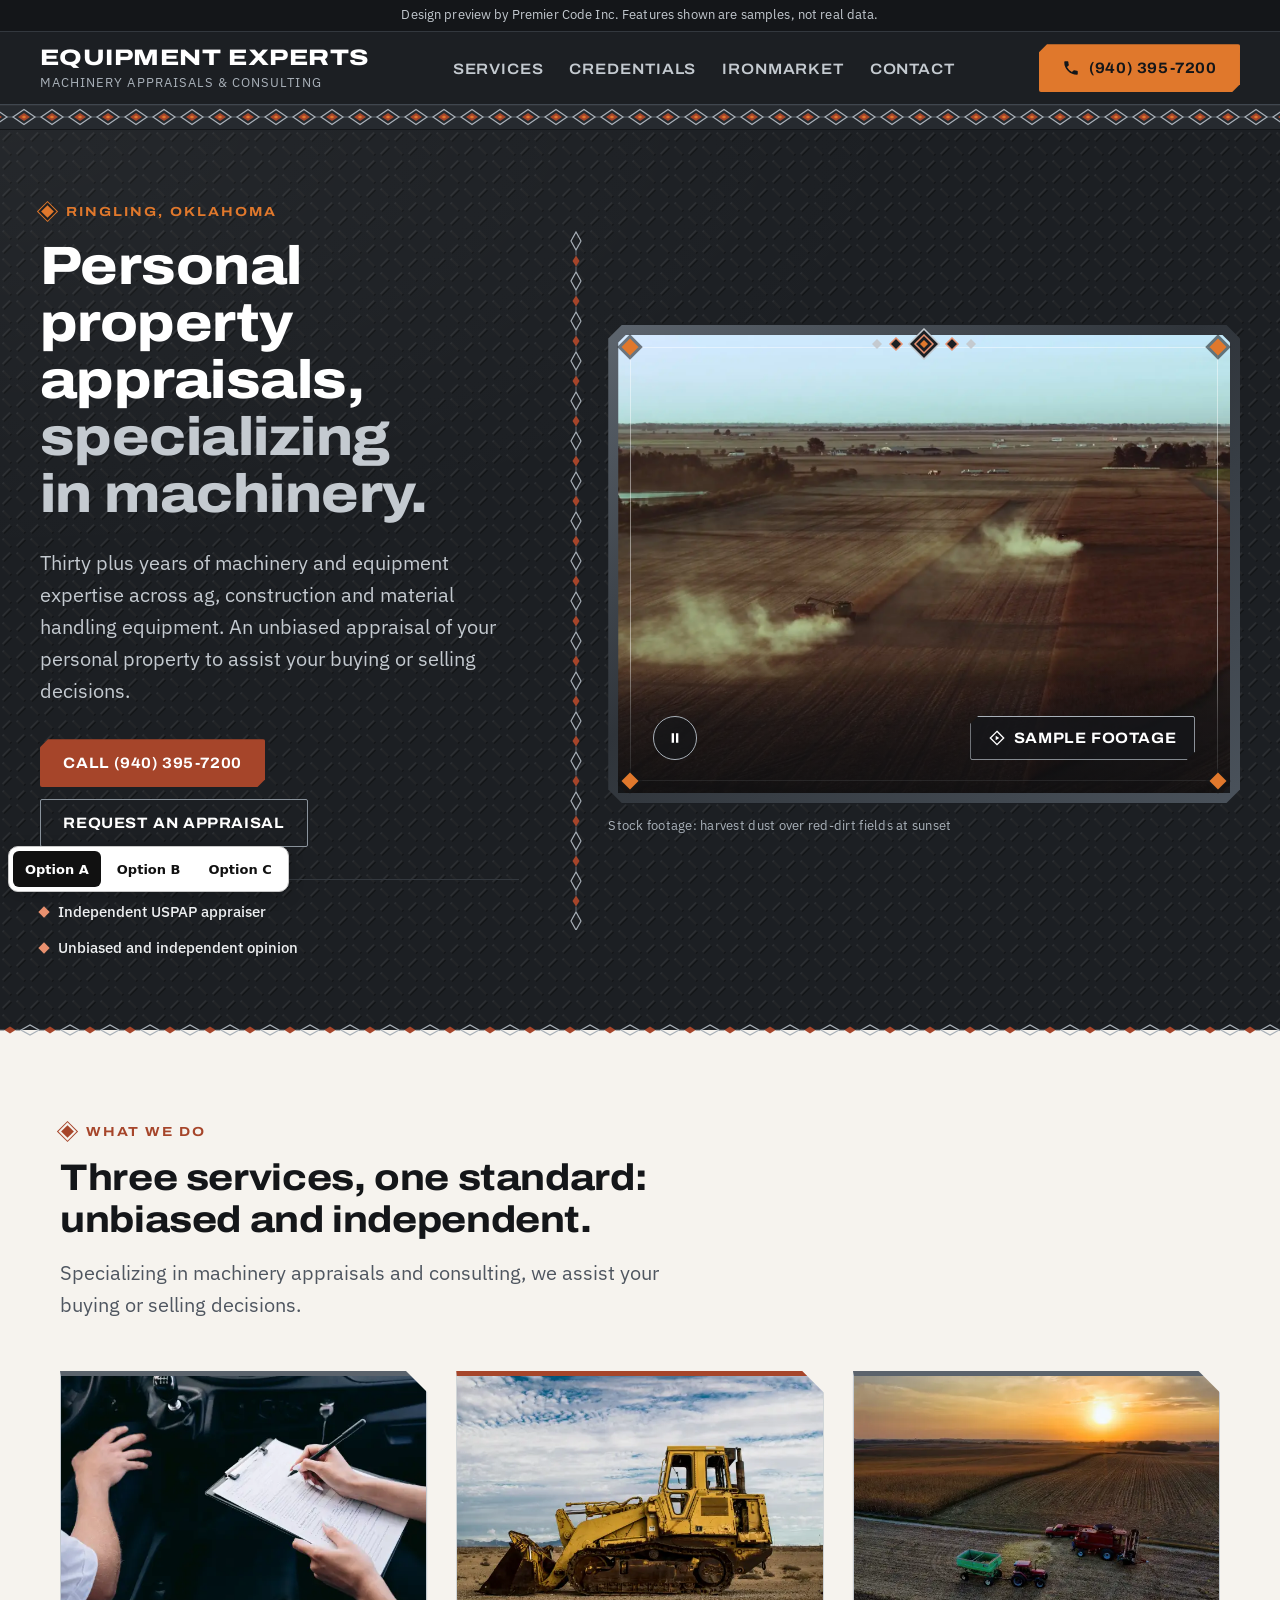
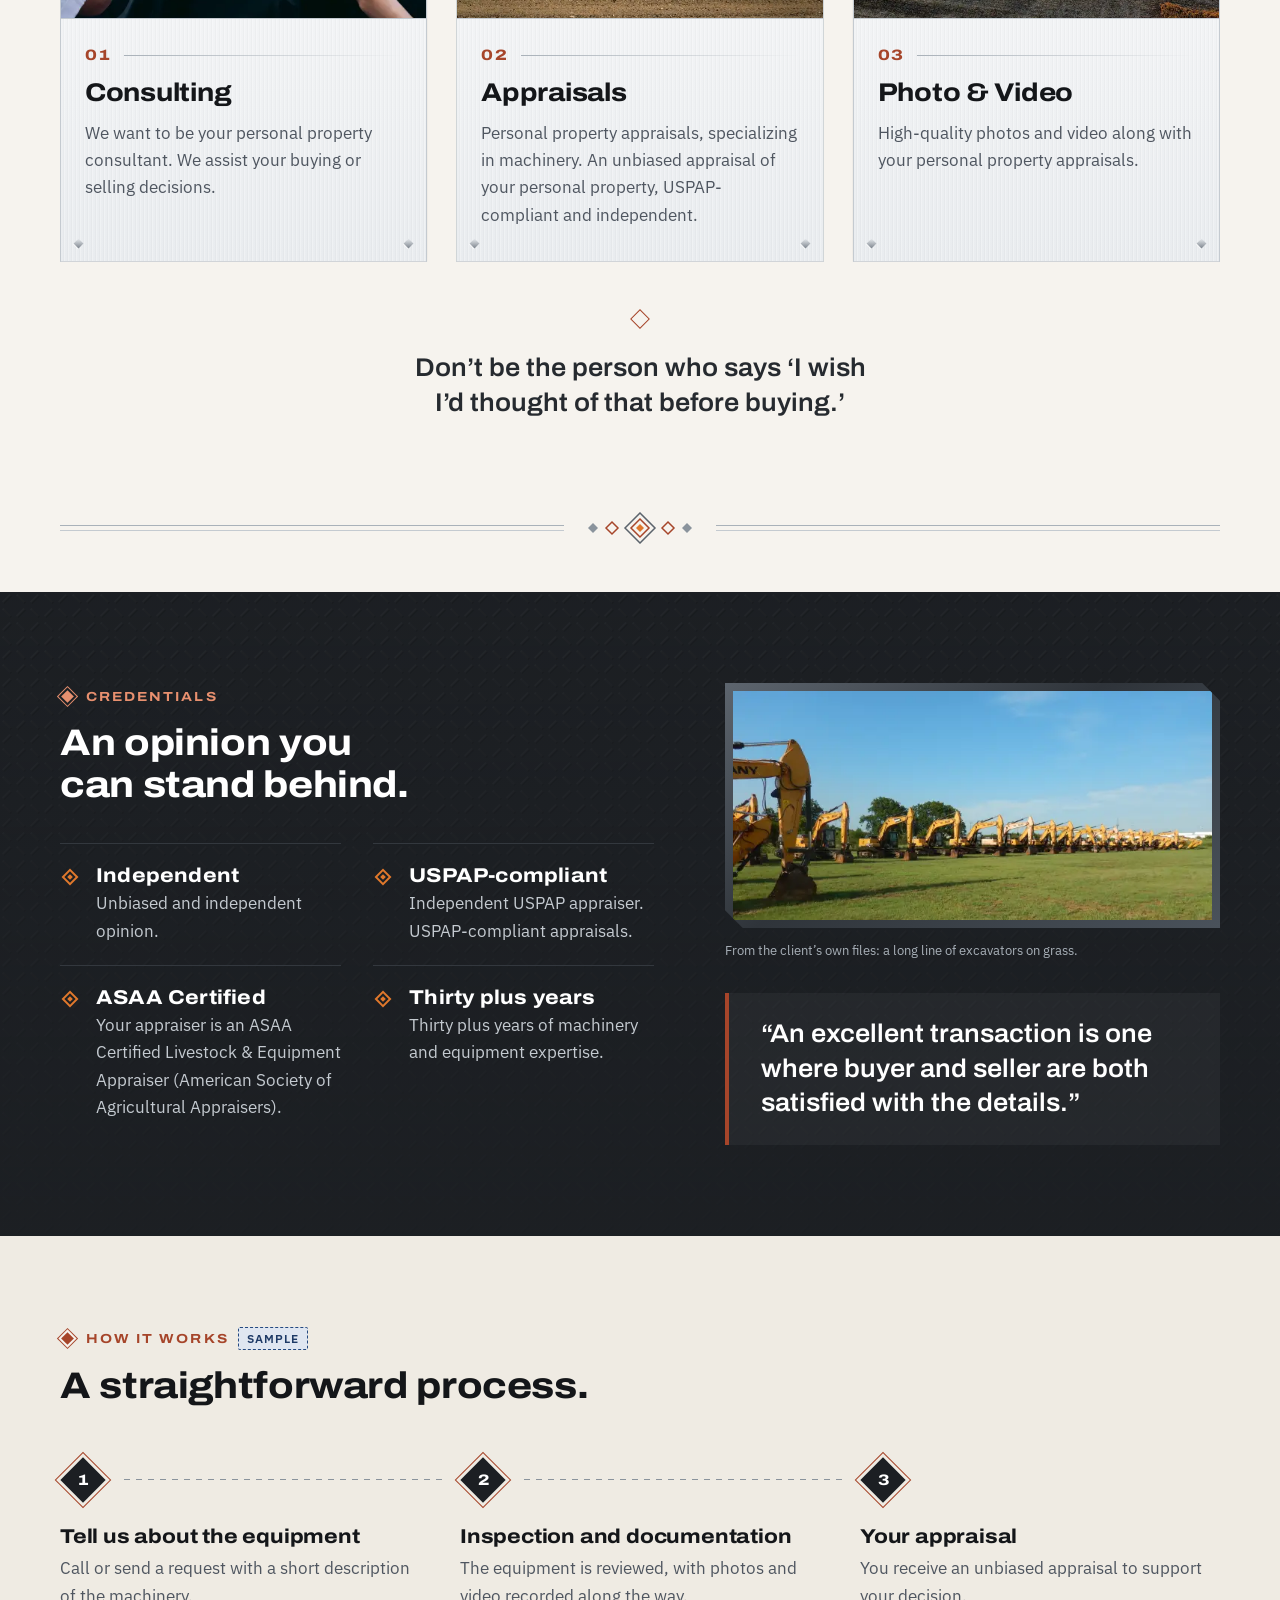
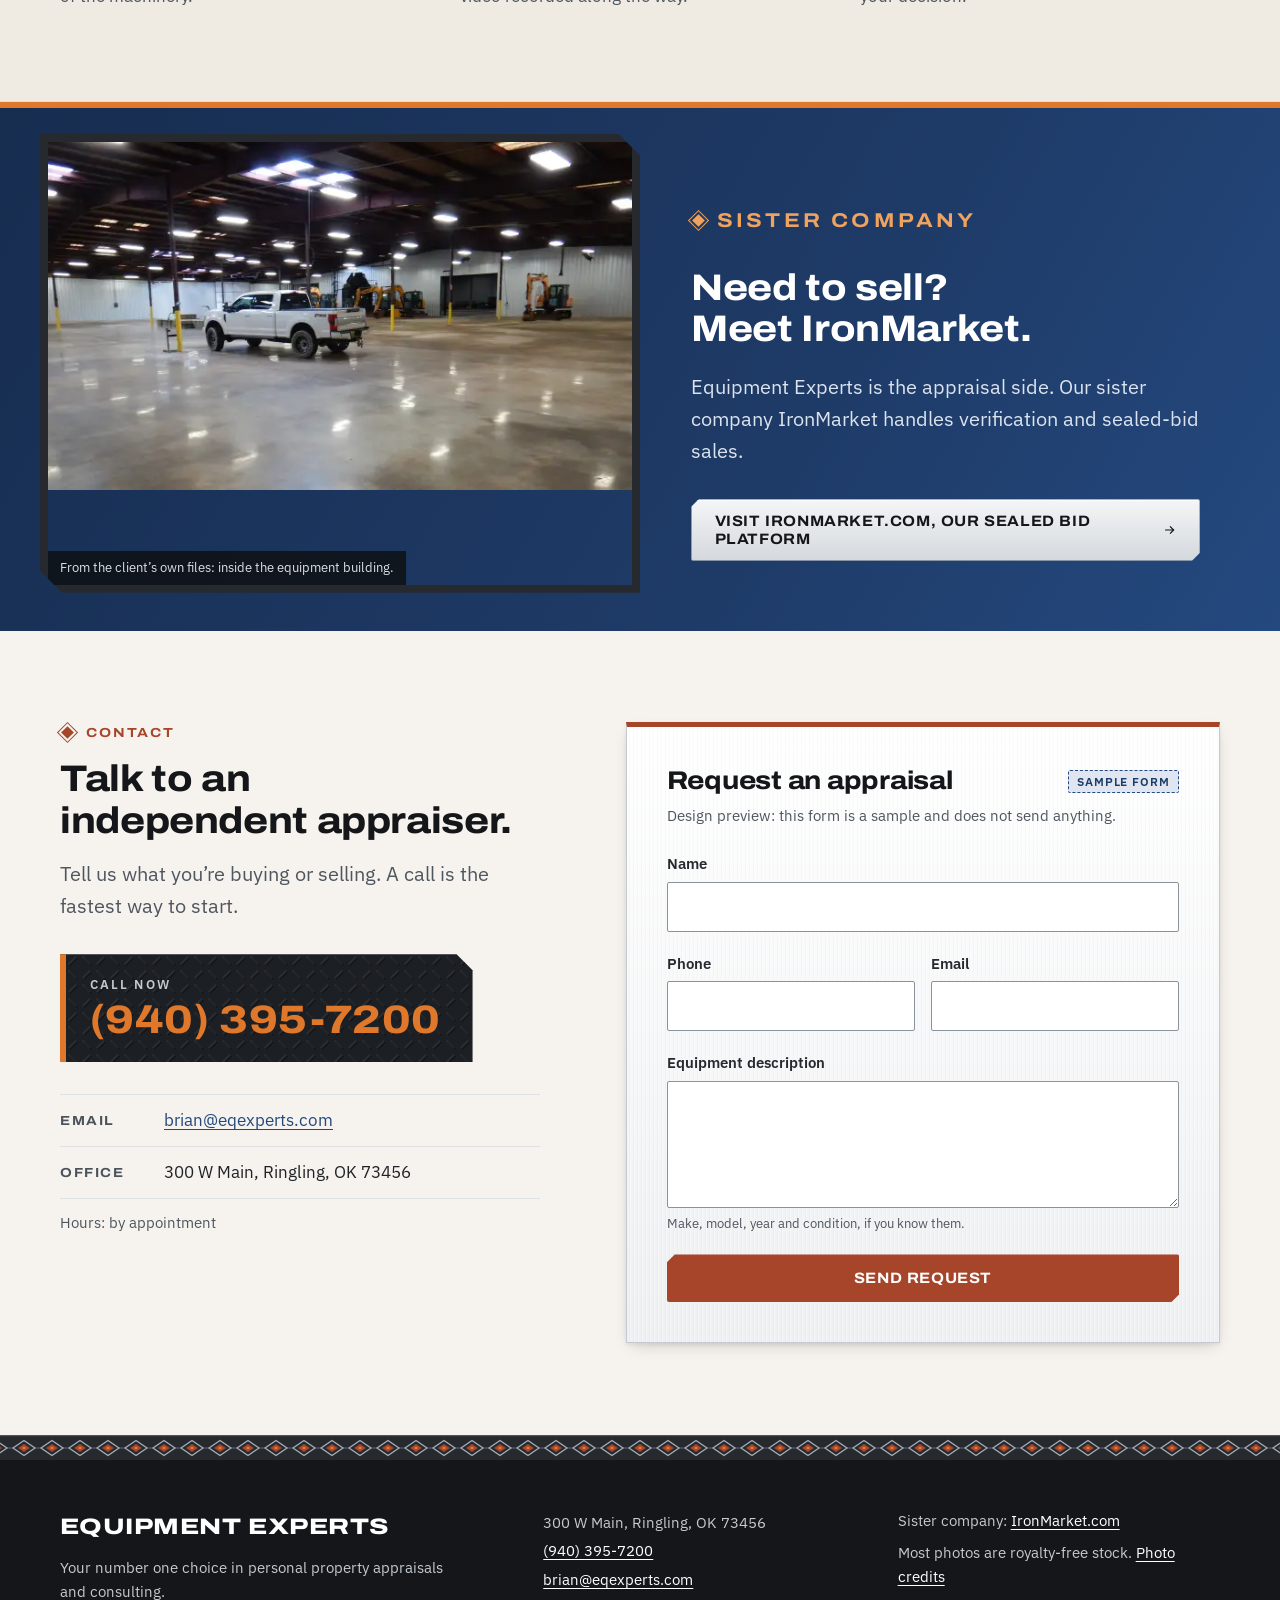
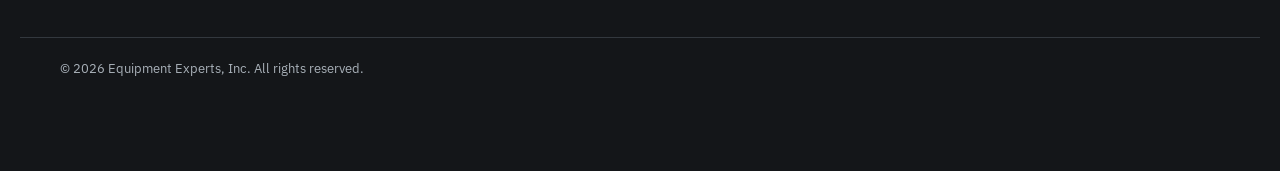
==== commit 1564fec5: "Add bottom-left option switcher to all three designs and root redirect - Insert self-contained Optio" ====
--- a/option-a/index.html
+++ b/option-a/index.html
@@ -366,6 +366,20 @@
 </svg>
 
 <script src="main.js" defer></script>
-<!-- SWITCHER -->
+
+<!-- REMOVE AT LAUNCH: option switcher -->
+<style class="pv-style">
+html{scroll-padding-bottom:80px}
+.pv-switch .pv-link:focus-visible{outline:3px solid #1a5fd0;outline-offset:2px}
+.pv-switch .pv-link:not([aria-current]):hover{background:#e8e8e8!important}
+@media (max-width:600px){.pv-switch .pv-link{min-height:44px!important}}
+@media print{.pv-switch{display:none!important}}
+</style>
+<nav class="pv-switch" aria-label="Design options" style="position:fixed;left:8px;bottom:8px;z-index:9999;display:flex;gap:4px;padding:4px;background:#fff;border:1px solid #c8c8c8;border-radius:10px;box-shadow:0 4px 16px rgba(0,0,0,.18);font:13px system-ui,-apple-system,'Segoe UI',Roboto,sans-serif;color:#111;margin:0">
+<a class="pv-link" href="../option-a/" aria-current="page" style="display:inline-flex;align-items:center;justify-content:center;min-height:36px;padding:0 12px;border-radius:6px;font:600 13px/1 system-ui,-apple-system,'Segoe UI',Roboto,sans-serif;text-decoration:none;letter-spacing:0;white-space:nowrap;background:#111;color:#fff;">Option A</a>
+<a class="pv-link" href="../option-b/" style="display:inline-flex;align-items:center;justify-content:center;min-height:36px;padding:0 12px;border-radius:6px;font:600 13px/1 system-ui,-apple-system,'Segoe UI',Roboto,sans-serif;text-decoration:none;letter-spacing:0;white-space:nowrap;background:transparent;color:#111;">Option B</a>
+<a class="pv-link" href="../option-c/" style="display:inline-flex;align-items:center;justify-content:center;min-height:36px;padding:0 12px;border-radius:6px;font:600 13px/1 system-ui,-apple-system,'Segoe UI',Roboto,sans-serif;text-decoration:none;letter-spacing:0;white-space:nowrap;background:transparent;color:#111;">Option C</a>
+</nav>
+<!-- /REMOVE AT LAUNCH -->
 </body>
 </html>
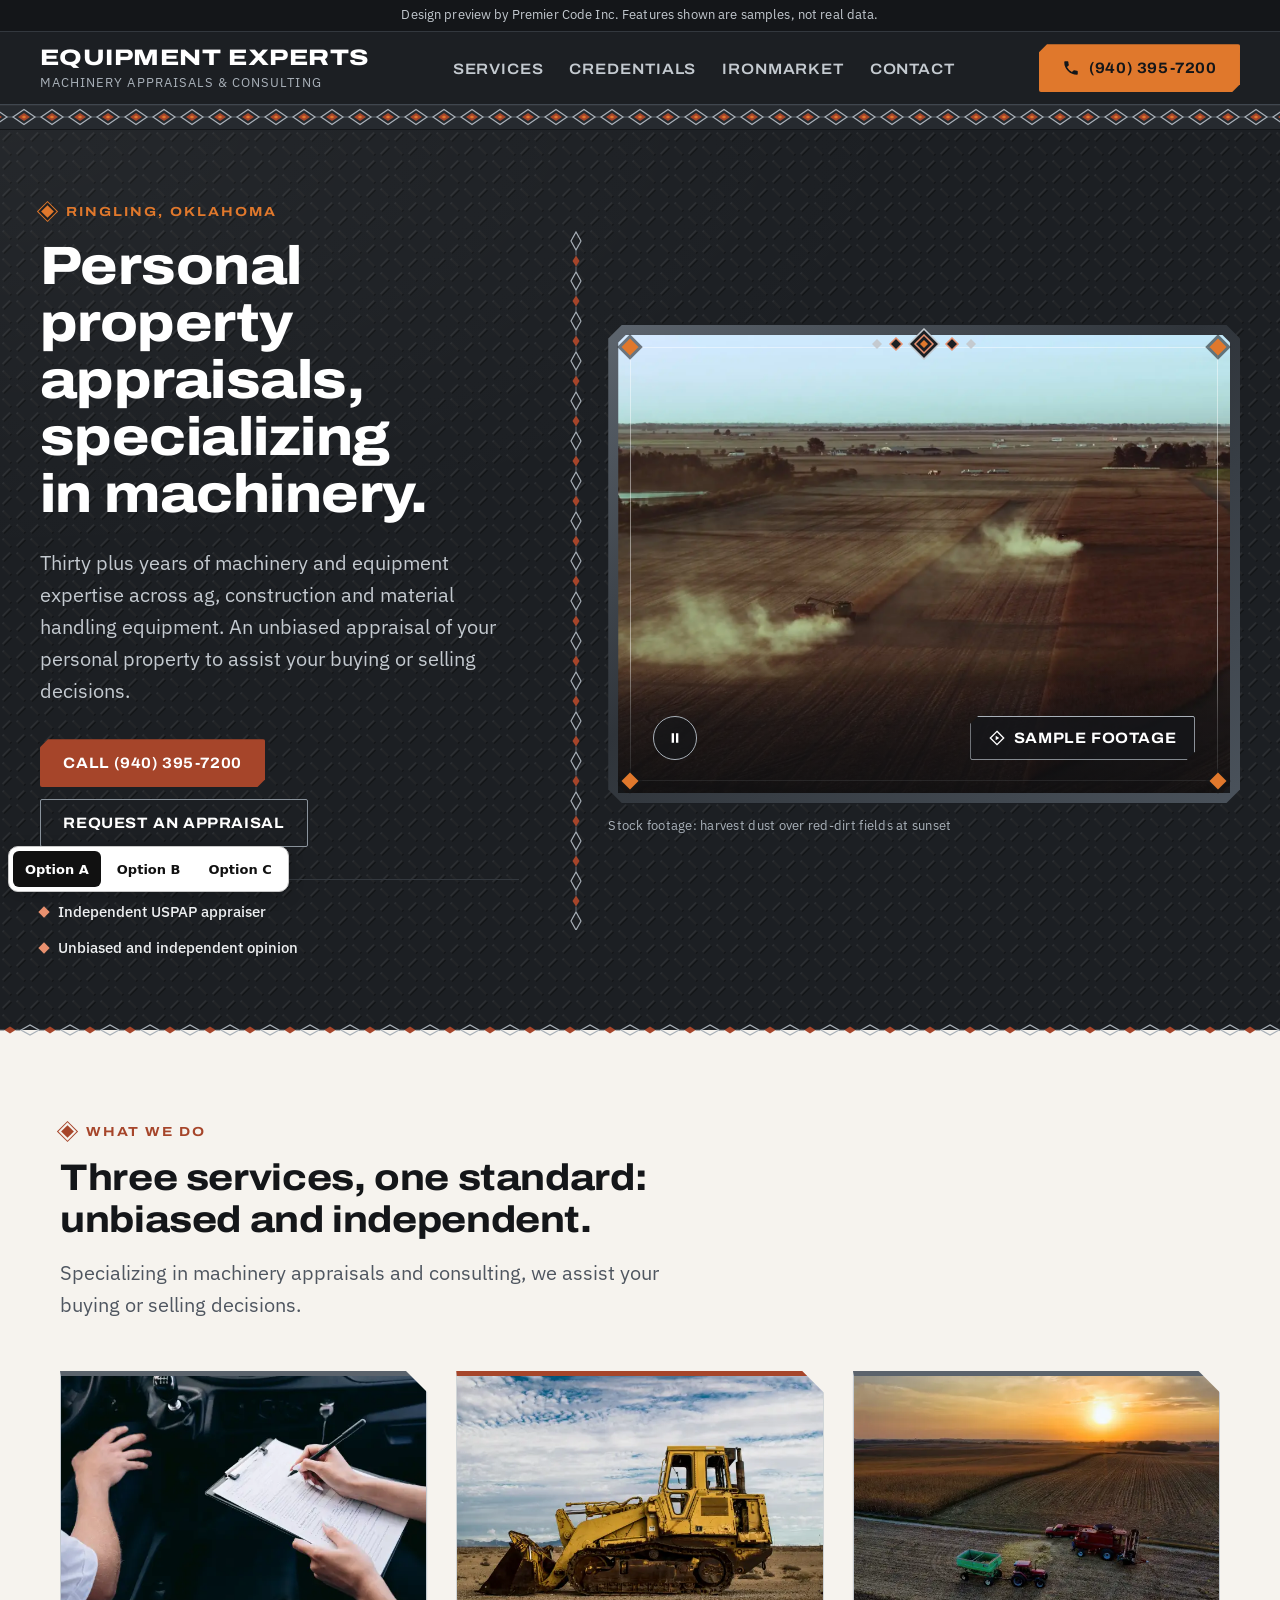
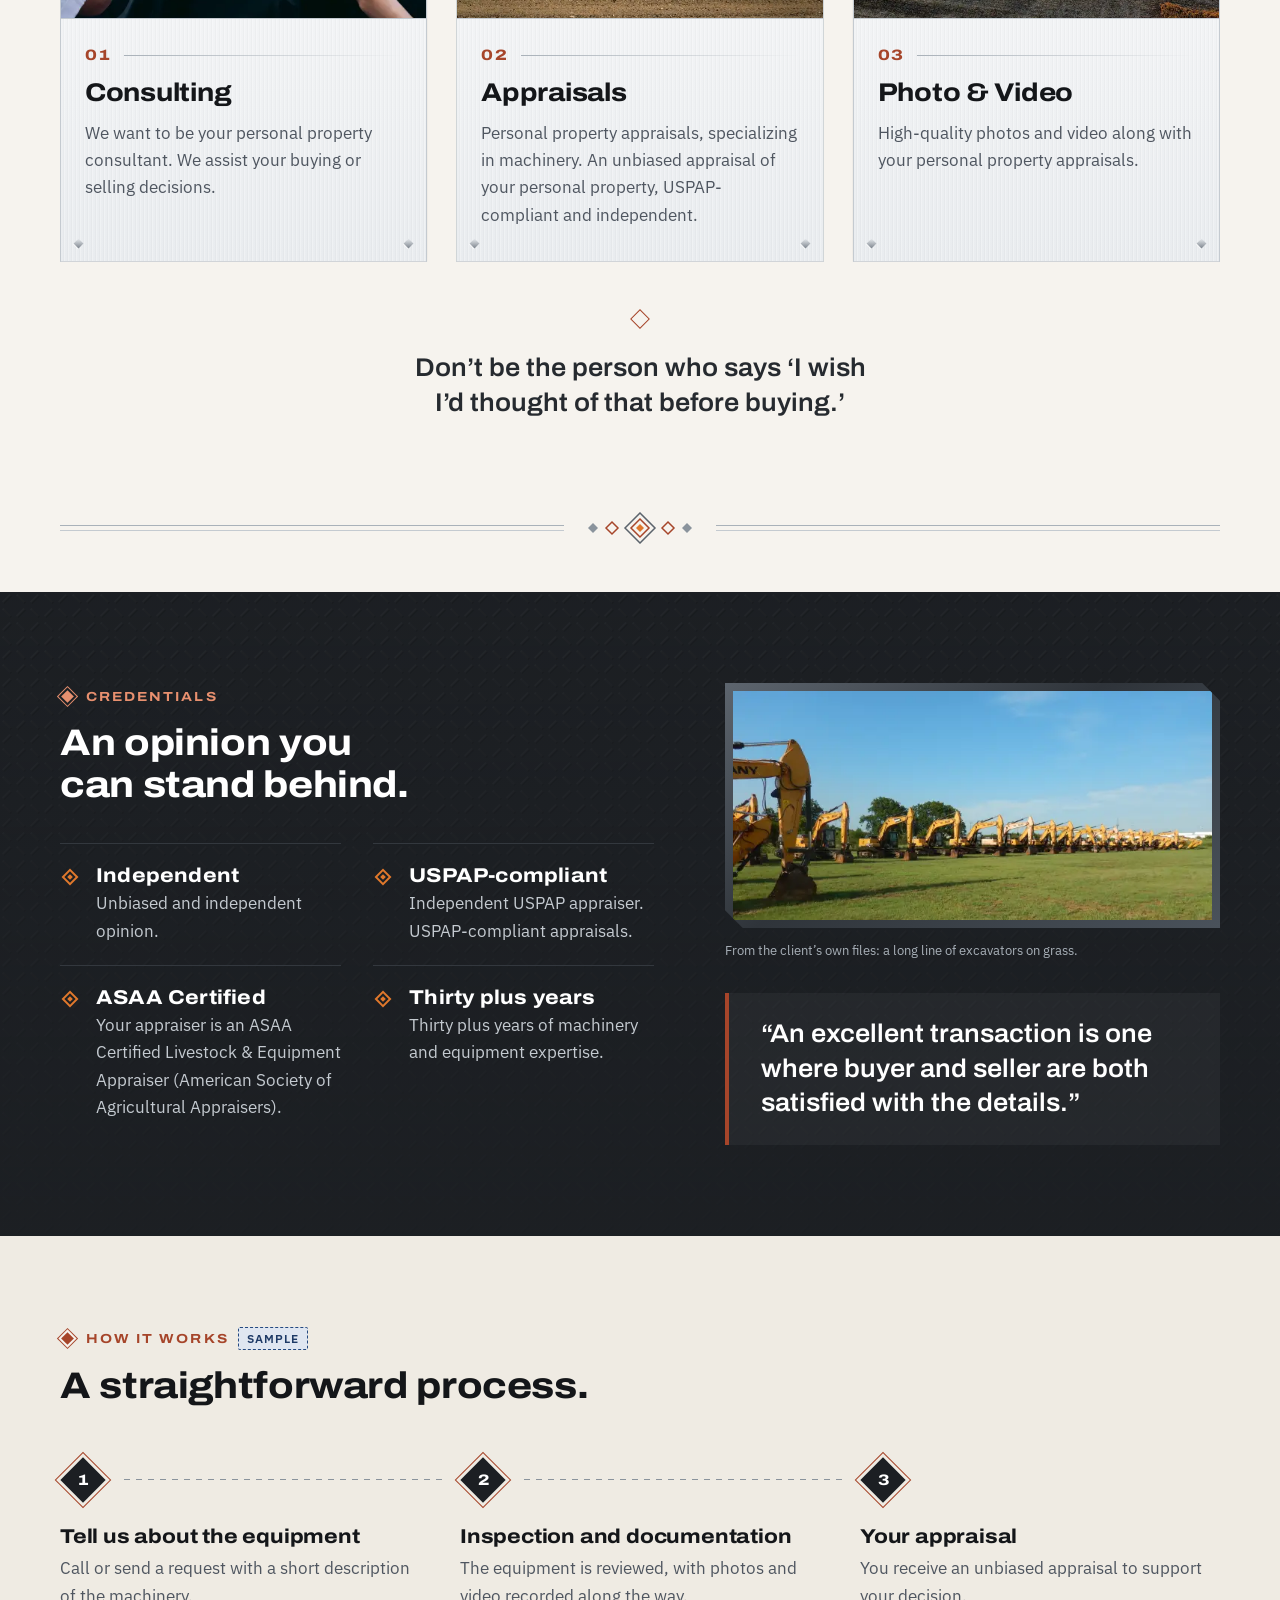
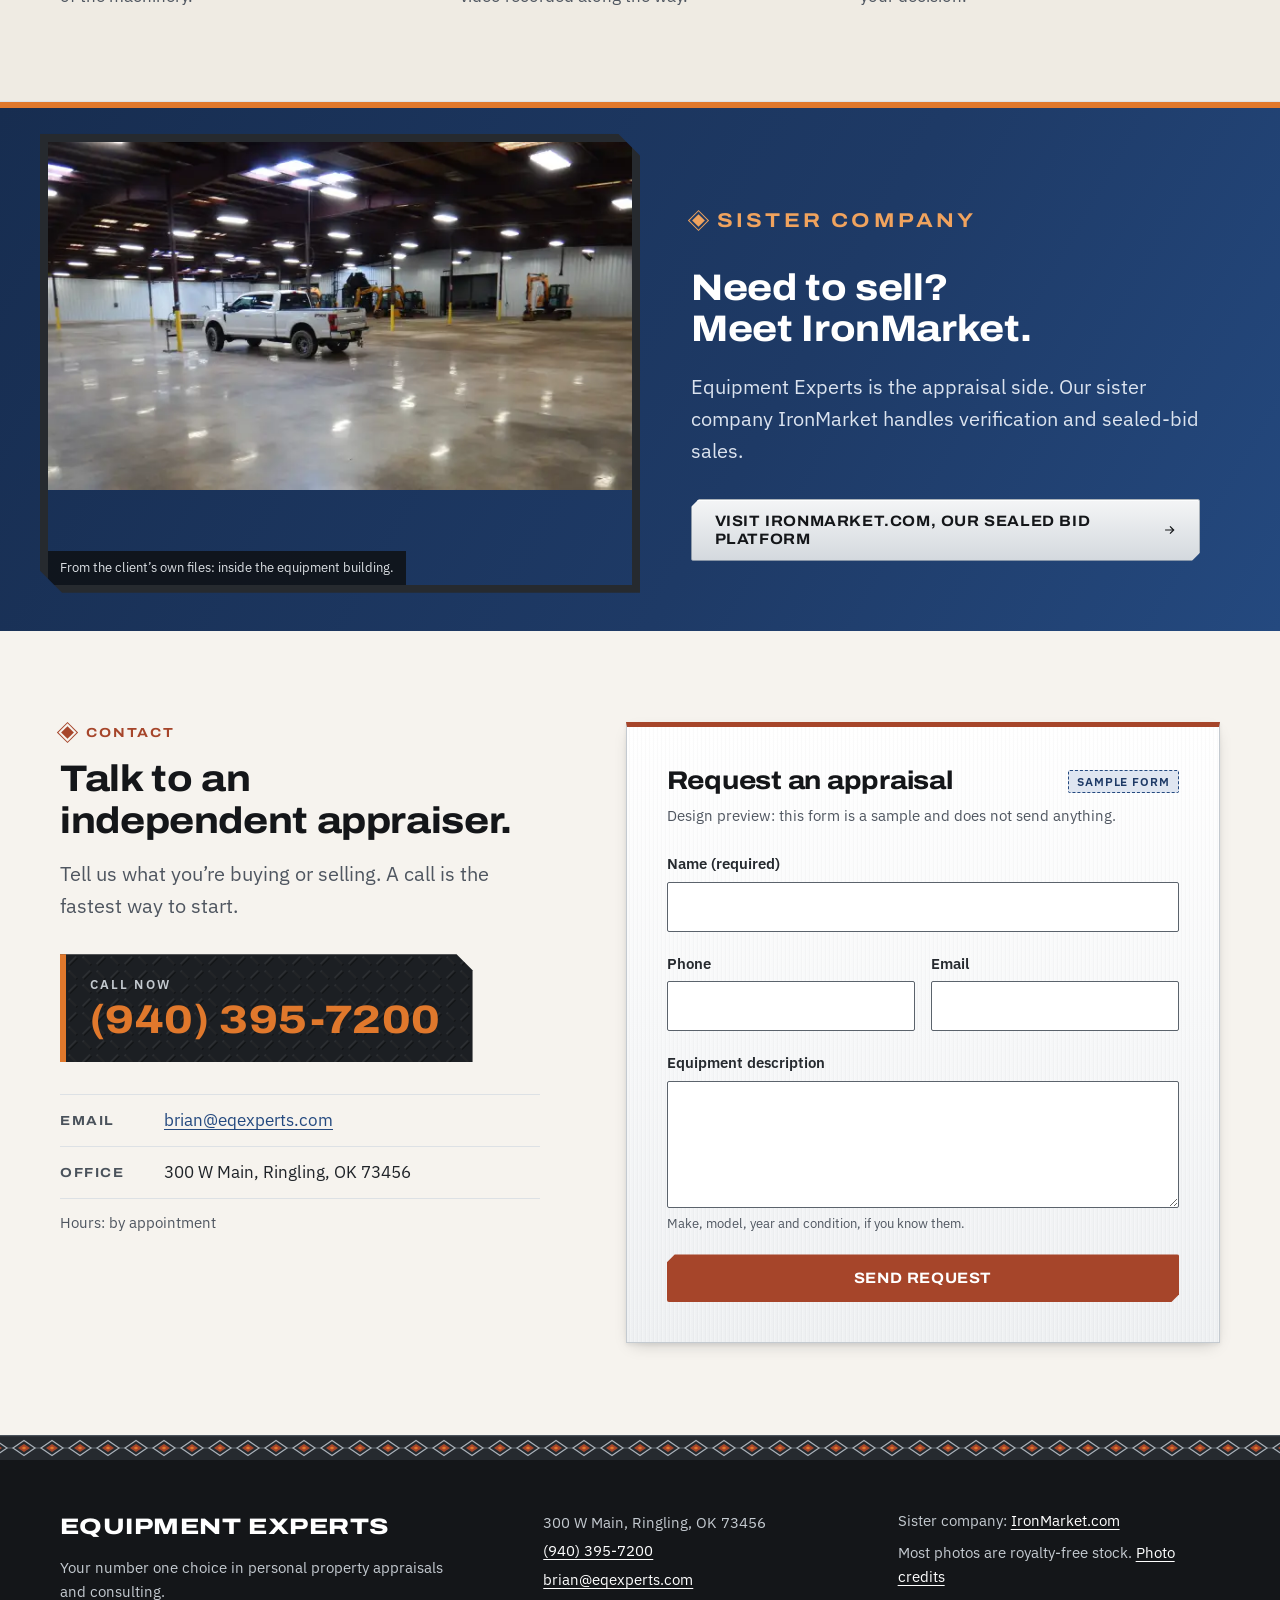
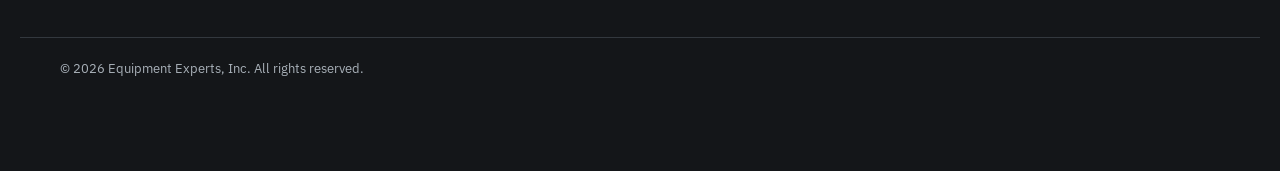
==== commit a9af7c2b: "Fix accessibility failures and review findings across all three options - Option A: accessible name " ====
--- a/option-a/index.html
+++ b/option-a/index.html
@@ -31,7 +31,7 @@
 
 <header class="site-header">
   <div class="container header-inner">
-    <a class="brand" href="#top" aria-label="Equipment Experts, back to top">
+    <a class="brand" href="#top">
       <span class="brand-name">Equipment Experts</span>
       <span class="brand-sub">Machinery appraisals &amp; consulting</span>
     </a>
@@ -43,7 +43,7 @@
         <li><a href="#contact">Contact</a></li>
       </ul>
     </nav>
-    <a class="btn btn-call header-call" href="tel:+19403957200">
+    <a class="btn btn-call header-call" href="tel:+19403957200" aria-label="Call (940) 395-7200">
       <svg class="icon" aria-hidden="true" viewBox="0 0 24 24" width="18" height="18"><path d="M6.6 10.8a15.1 15.1 0 0 0 6.6 6.6l2.2-2.2c.3-.3.7-.4 1-.2 1.1.4 2.3.6 3.6.6.6 0 1 .4 1 1V20c0 .6-.4 1-1 1A17 17 0 0 1 3 4c0-.6.4-1 1-1h3.5c.6 0 1 .4 1 1 0 1.3.2 2.5.6 3.6.1.3 0 .7-.2 1z" fill="currentColor"/></svg>
       <span>(940) 395-7200</span>
     </a>
@@ -292,7 +292,7 @@
             <input id="f-company" name="company_website" type="text" tabindex="-1" autocomplete="off">
           </div>
           <div class="field">
-            <label for="f-name">Name</label>
+            <label for="f-name">Name (required)</label>
             <input id="f-name" name="name" type="text" autocomplete="name" required>
           </div>
           <div class="field-row">
--- a/option-a/styles.css
+++ b/option-a/styles.css
@@ -154,7 +154,7 @@
 }
 
 /* Dark surfaces get a light focus ring */
-.site-header, .hero, .trust, .ironmarket, .site-footer, .call-plate, .footage-dialog, .preview-bar {
+.site-header, .hero, .trust, .ironmarket, .site-footer, .footage-dialog, .preview-bar {
     --focus: var(--orange-soft);
 }
 
@@ -415,7 +415,7 @@
     color: var(--white);
     line-height: 1.06;
 }
-.h1-accent { color: var(--steel-300); display: block; }
+.h1-accent { display: block; }
 
 .hero-lead {
     margin-top: var(--space-6);
@@ -1028,14 +1028,14 @@
     font-size: 1rem;
     color: var(--ink);
     background: var(--white);
-    border: 1.5px solid var(--steel-500);
+    border: 1.5px solid var(--steel-600);
     border-radius: var(--radius-sm);
     padding: 0.7rem 0.85rem;
     min-height: 48px;
     transition: border-color var(--t-fast), box-shadow var(--t-fast);
 }
 .field textarea { resize: vertical; min-height: 7.5rem; }
-.field input:hover, .field textarea:hover { border-color: var(--steel-700); }
+.field input:hover, .field textarea:hover { border-color: var(--charcoal-800, #1c1f23); }
 .field input:focus-visible,
 .field textarea:focus-visible {
     outline: none;
@@ -1186,8 +1186,8 @@
 
 /* ---------- Very wide screens ---------- */
 @media (min-width: 2200px) {
-    :root { --section-pad: 8rem; }
-    .container { max-width: 1400px; }
+    :root { --section-pad: 8rem; font-size: 118.75%; }
+    .container { max-width: 1720px; }
     .hero-grid { min-height: min(calc(100svh - 130px), 960px); }
     .hero-video { max-height: 760px; }
 }
